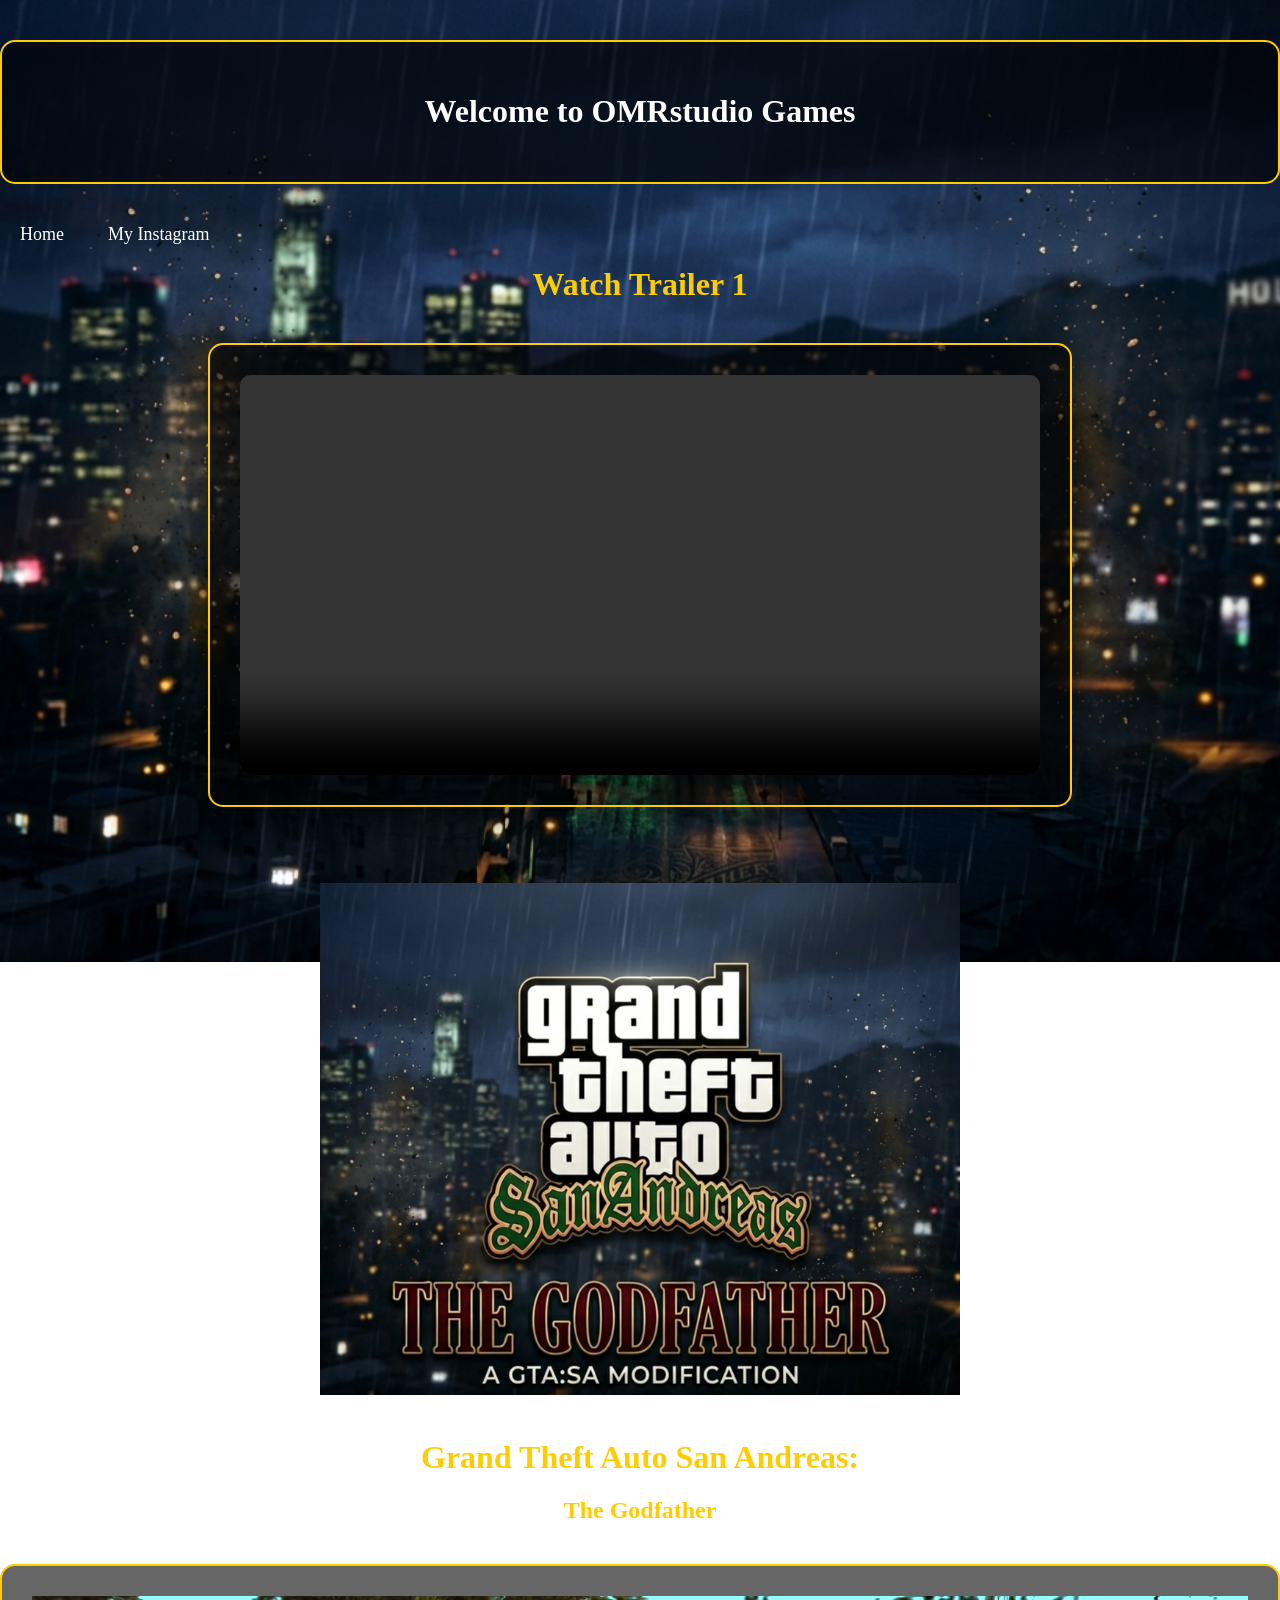
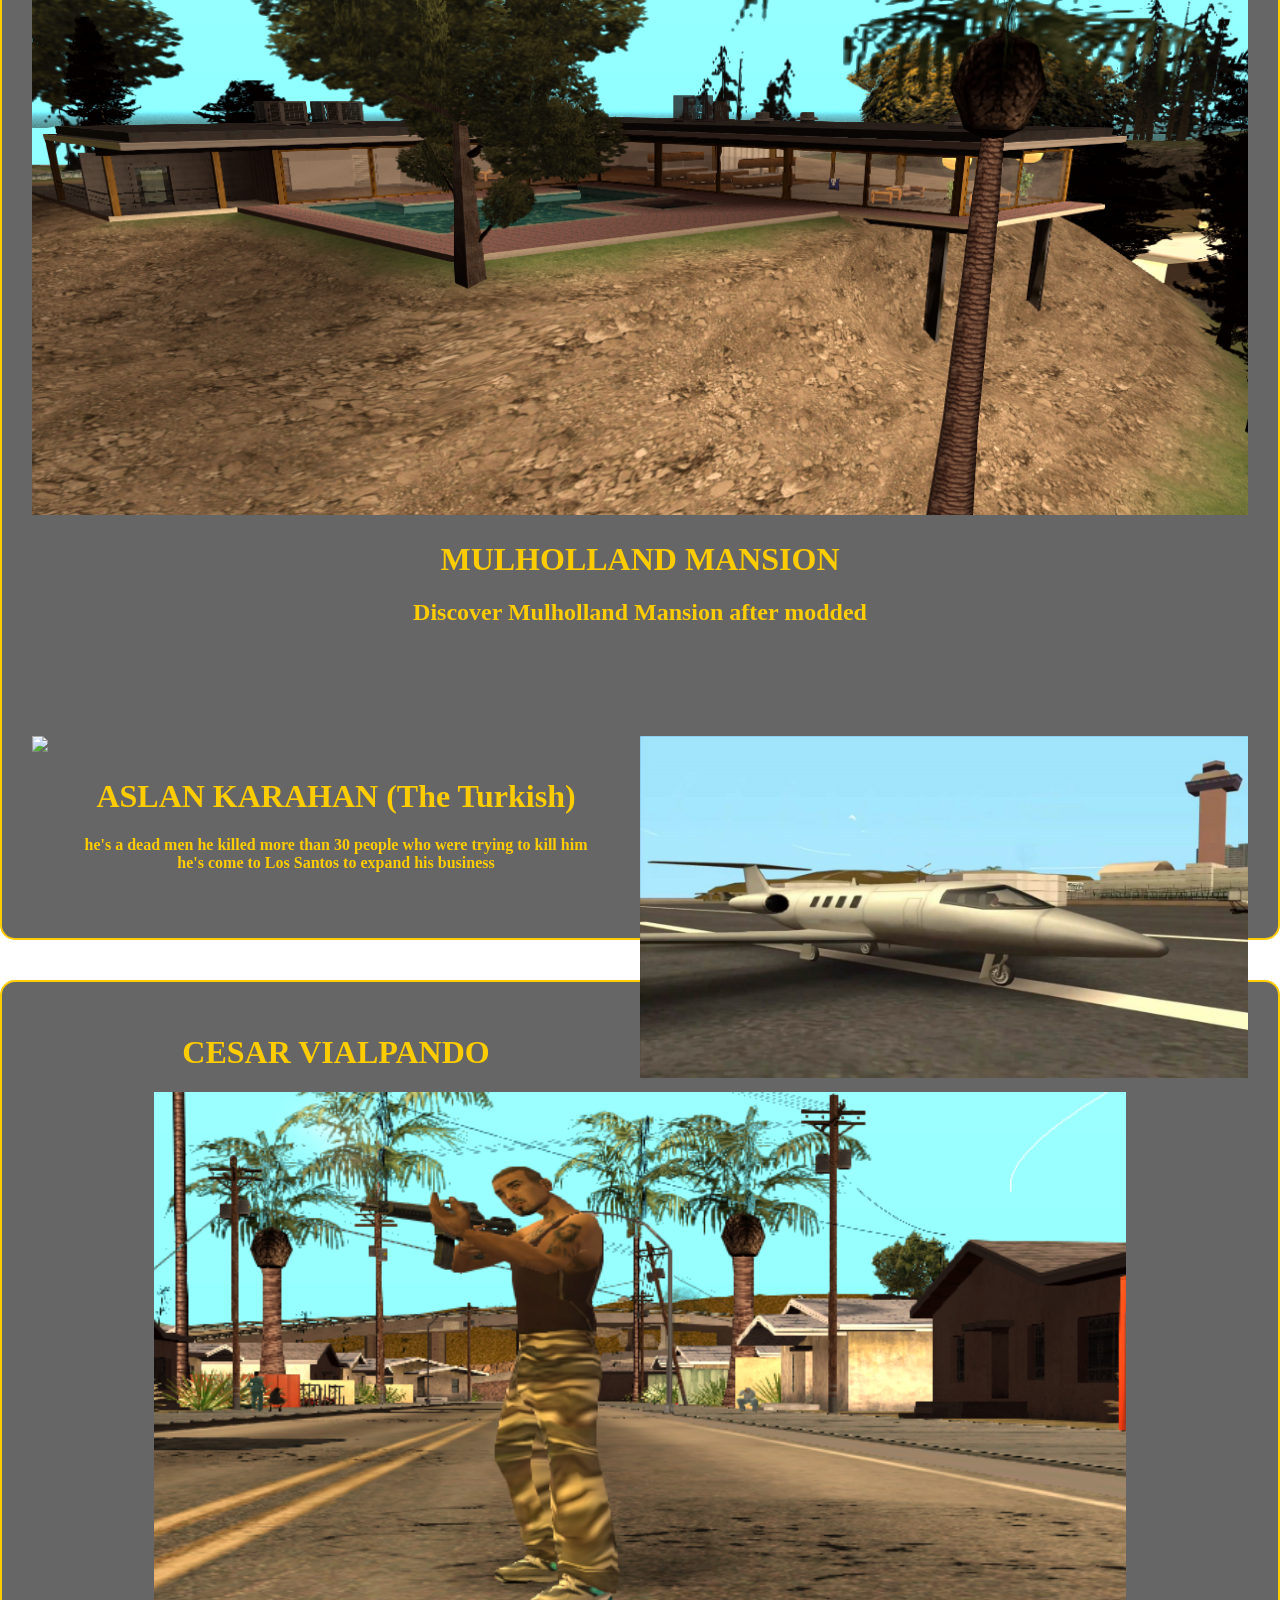
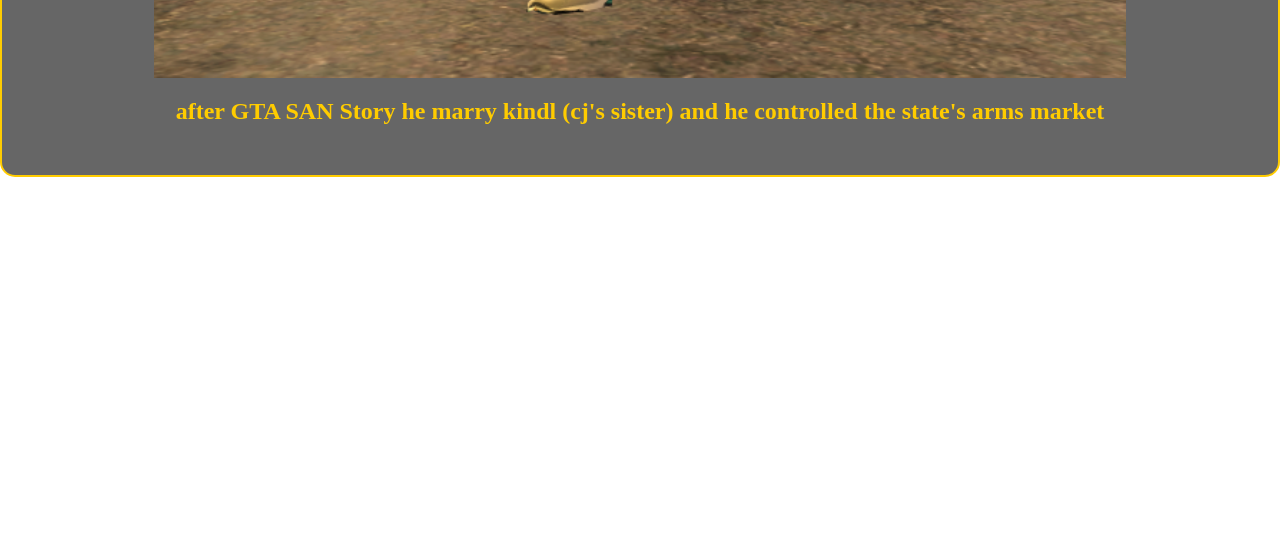
==== index.html @ 946d911a "Update index.html" ====
<!DOCTYPE html>
<html lang="en">
<head>
    <meta charset="UTF-8">
    <meta name="viewport" content="width=device-width, initial-scale=1.0">
    <link rel="stylesheet" href="style.css">
    <link rel="icon" type="OMRstudio.png" href="OMRstudio.png">
    <title>OMRstudio Games</title>

        <style>
         
        @font-face {
            font-family: "UnifrakturCook" ;
            src: url("Fonts/UnifrakturCook-Bold.ttf");
        }


        @font-face {
            font-family: "pricedown" ;
            src: url("Fonts/Pricedown Bl.otf");
        }

        @font-face {
            font-family: "Artdeco" ;
            src: url("Fonts/Artdeco-DM13.ttf");
        }

    </style>

<div class="st1"><h1 style="color: white; " align="center" font="Pricedown">Welcome to OMRstudio Games</h1></div>

<div class="navbar">
  <a href="#home">Home</a>
  <a href="https://www.instagram.com/aboude._.omran1/?__pwa=1">My Instagram</a>

</div>
           <h1 style="color: #ffcc00" align="center">Watch Trailer 1</h1>
<div class="tr-bg"><video controls style="width: 100%; height: auto; border-radius: 10px;" src="Tr1-B.mp4"></video>
</div>

</head>

<body style="background-image: url('pc-bg.png'); width: 100%; height: 100%; background-repeat: no-repeat; background-size:cover; background-position: center; margin: 0; overflow-x: hidden;">





<BR><br>
<div align="center"><img src="logo.png" width="50%" ></div>
<br>
<h1 style="color: #ffcc00" align="center">Grand Theft Auto San Andreas: </h1>
<div align="center"><h2 style="color: #ffcc00">The Godfather</h2></div>




<div class="x">
<img src="Mulholland.png" width="100%">
<h1 style="color: #ffcc00;" align="center">MULHOLLAND MANSION</h1>
<h2 style="color: #ffcc00;" align="center" >Discover Mulholland Mansion after modded</h2>
<br></br><br></br><br>
<img src="Airplane.png" width="50%" align="right">
<img src="aslan.png" width="50%">
<h1 style="color:#ffcc00" align="center">ASLAN KARAHAN (The Turkish)</h1>
<div align="center"><b style="color:#ffcc00">he's a dead men he killed more than 30 people who were trying to kill him</b><br>
<b style="color:#ffcc00">he's come to Los Santos to expand his business</b></div> <br><BR>

    </div>
    <div class="x">
<h1 style="color:#ffcc00" align="center">CESAR VIALPANDO</h1>
<div align="center"><img src="cesar.png" width="80%" align="center"></div>
<h2 style="color:#ffcc00" align="center">after GTA SAN Story he marry kindl (cj's sister) and he controlled the state's arms market</h2>


    </div>
<br><br><br><br><br><br><br><br><br><br><br><br><br><br><br><br><br><br>
</html>
---- style.css ----
body {
    background-attachment: fixed;
    min-height: 100vh;
    height: auto;
    overflow-y: auto;
}
.tr-bg {
    background: rgba(0, 0, 0, 0.6);
    border: 2px solid #ffcc00;
    padding: 30px;
    border-radius: 15px;
    max-width: 800px;
    margin: 40px auto;
    display:flex;
    justify-content: center;
    align-items: center;
    box-shadow: 0px 10px 30px rgba(0, 0, 0, 0.5);
}

.cta-button {
            background-color: goldenrod;
            color: var(--text-light);
            border: 2px solid var(--text-light);
            padding: 15px 40px;
            font-size: 1.2rem;
            text-transform: uppercase;
            letter-spacing: 0.1rem;
            border-radius: 5px;
            cursor: pointer;
            transition: all 0.3s ease;
            margin-top: 30px;
            border-radius: 5%;
        }

        .cta-button:hover {
            background-color: var(--godfather-gold);
            border-color: var(--godfather-gold);
            color: var(--bg-dark);
            box-shadow: 0 0 20px rgba(192, 160, 96, 0.7);
        }
.x {
    background: rgba(0, 0, 0, 0.6);
    border: 2px solid #ffcc00;
    padding: 30px;
    border-radius: 15px;
    max-width: 100%;
    margin: 40px auto;
}



.st1 {
    background: rgba(0, 0, 0, 0.6);
    border: 2px solid #ffcc00;
    padding: 30px;
    border-radius: 15px;
    max-width: 100%;
    margin: 40px auto;
}

body {
    
}
<button class="cta-button" style="display:block; margin: 0 auto;" font="pricedown">Coming Soon...</button>
.navbar {
  background-color: goldenrod; 
  padding: 10px;
  text-align: center;
}
.navbar a {
  color: white;
  text-decoration: none;
  padding: 10px 20px;
  font-size: 18px;
  transition: 0.3s;
}

.navbar a:hover {
  background-color: #ffcc00;
  border-radius: 6px;
}
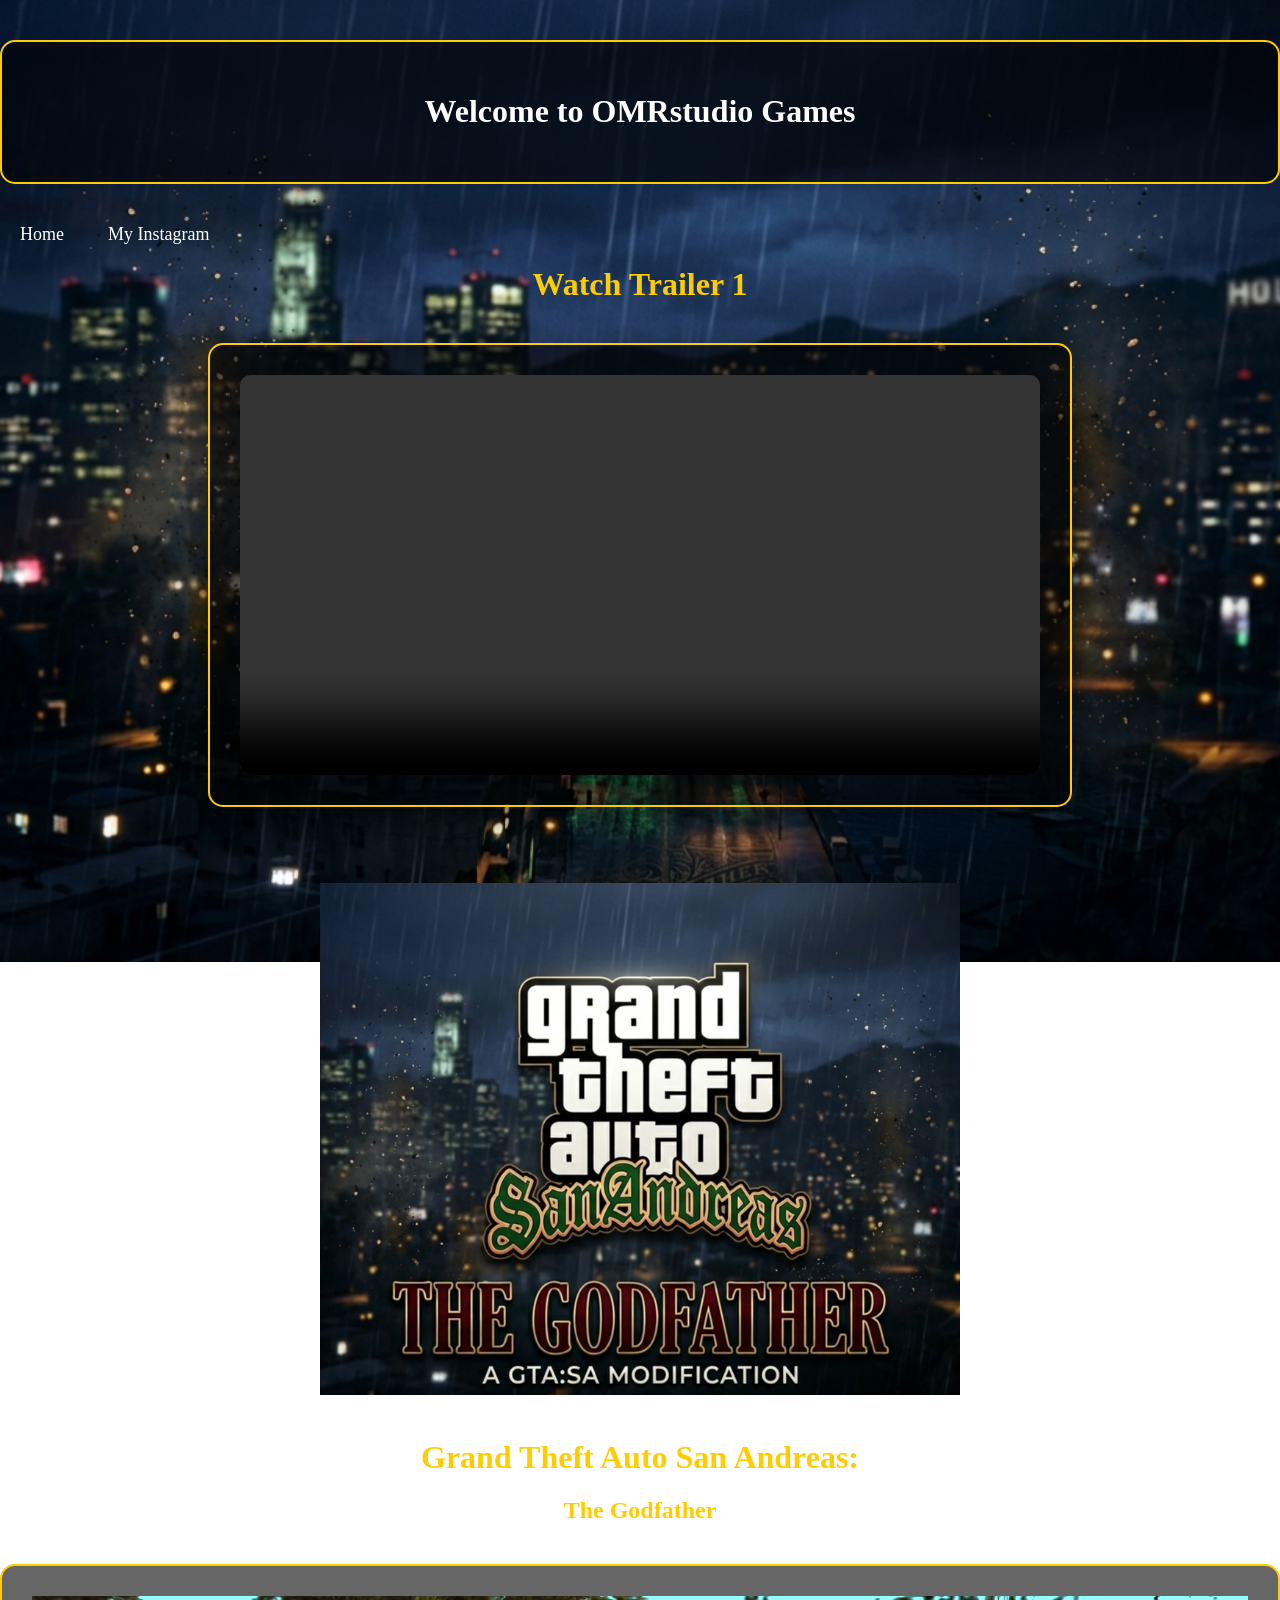
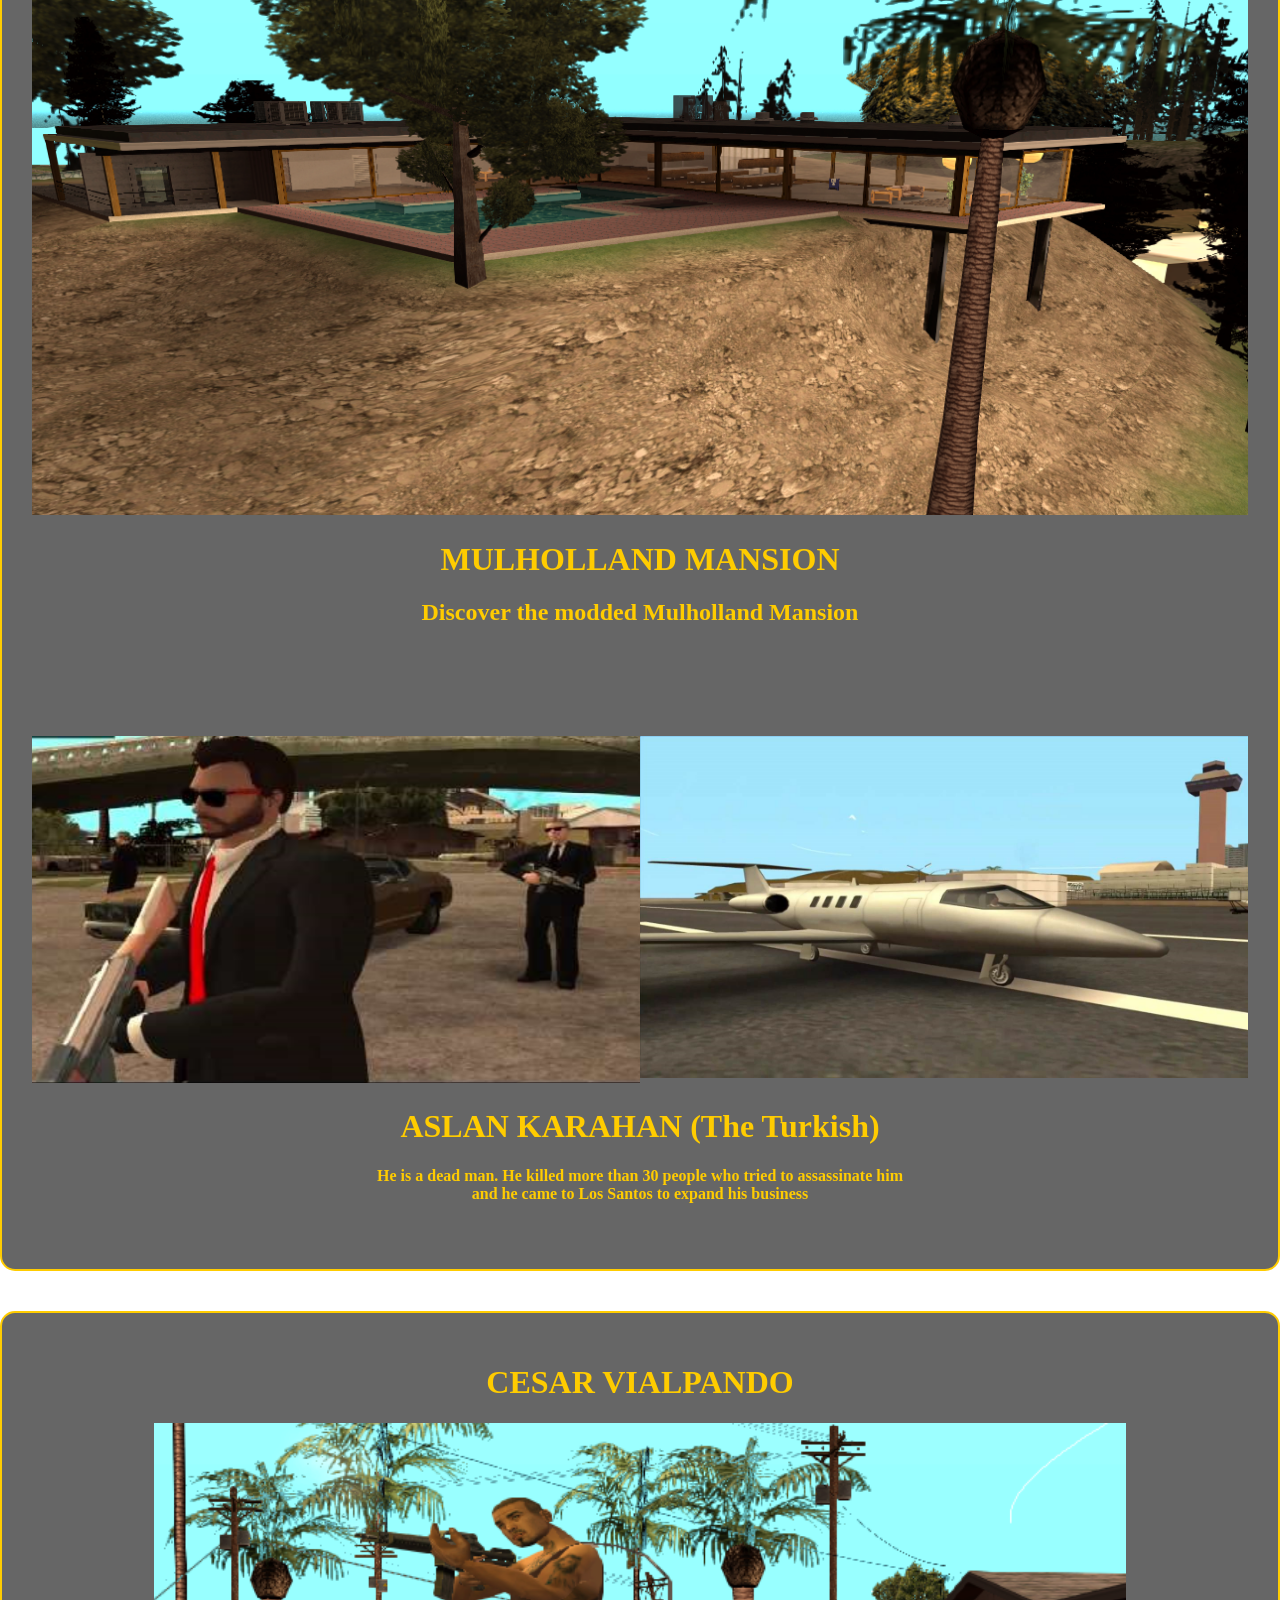
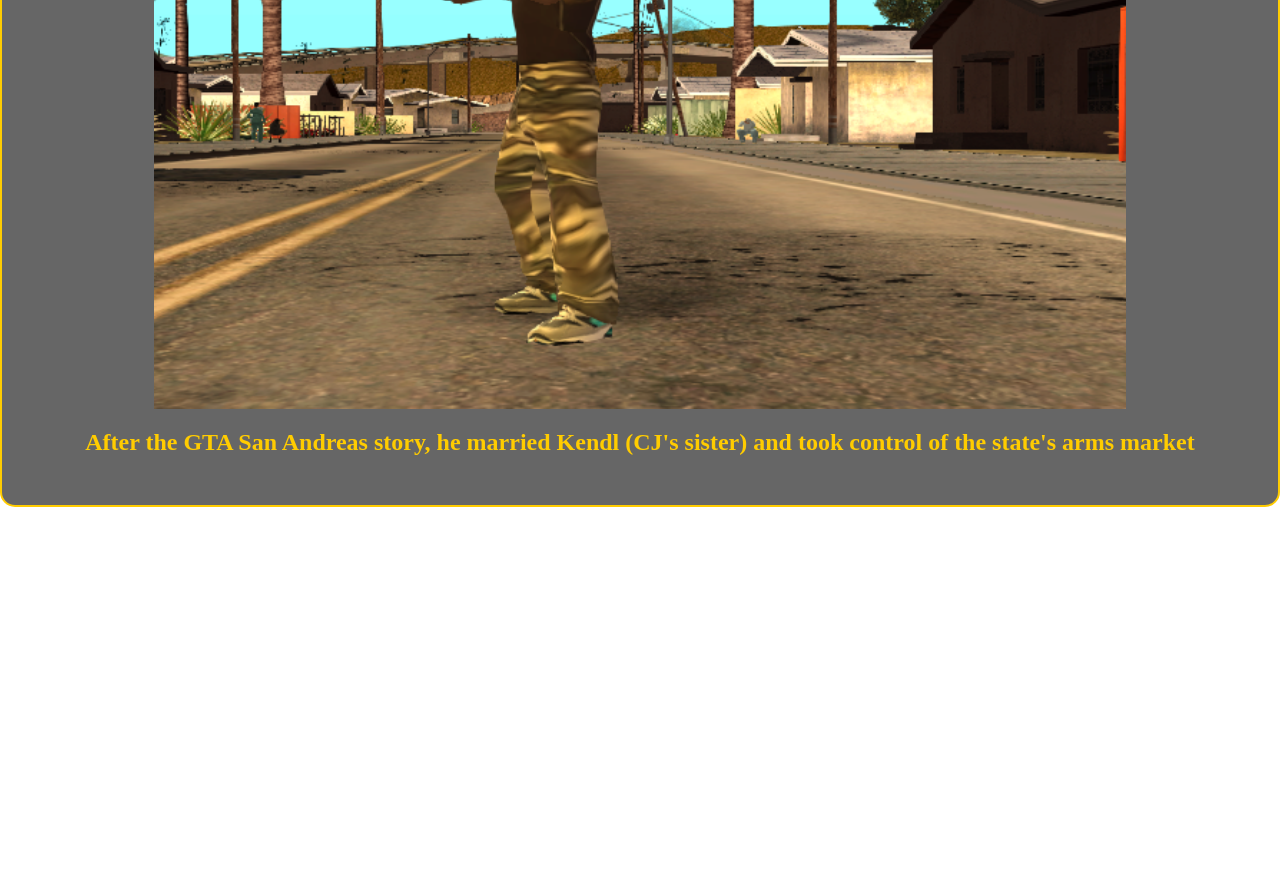
==== commit bcf7bf25: "Update index.html" ====
--- a/index.html
+++ b/index.html
@@ -5,7 +5,7 @@
     <meta name="viewport" content="width=device-width, initial-scale=1.0">
     <link rel="stylesheet" href="style.css">
     <link rel="icon" type="OMRstudio.png" href="OMRstudio.png">
-    <title>OMRstudio Games</title>
+    <title>ScriptArt Games</title>
 
         <style>
          
@@ -58,19 +58,19 @@
 <div class="x">
 <img src="Mulholland.png" width="100%">
 <h1 style="color: #ffcc00;" align="center">MULHOLLAND MANSION</h1>
-<h2 style="color: #ffcc00;" align="center" >Discover Mulholland Mansion after modded</h2>
+<h2 style="color: #ffcc00;" align="center">Discover the modded Mulholland Mansion</h2>
 <br></br><br></br><br>
 <img src="Airplane.png" width="50%" align="right">
-<img src="aslan.png" width="50%">
+<img src="Aslan.png" width="50%">
 <h1 style="color:#ffcc00" align="center">ASLAN KARAHAN (The Turkish)</h1>
-<div align="center"><b style="color:#ffcc00">he's a dead men he killed more than 30 people who were trying to kill him</b><br>
-<b style="color:#ffcc00">he's come to Los Santos to expand his business</b></div> <br><BR>
+<div align="center"><b style="color:#ffcc00">He is a dead man. He killed more than 30 people who tried to assassinate him</b><br>
+<b style="color:#ffcc00">and he came to Los Santos to expand his business</b></div> <br><BR>
 
     </div>
     <div class="x">
 <h1 style="color:#ffcc00" align="center">CESAR VIALPANDO</h1>
 <div align="center"><img src="cesar.png" width="80%" align="center"></div>
-<h2 style="color:#ffcc00" align="center">after GTA SAN Story he marry kindl (cj's sister) and he controlled the state's arms market</h2>
+<h2 style="color:#ffcc00" align="center">After the GTA San Andreas story, he married Kendl (CJ's sister) and took control of the state's arms market</h2>
 
 
     </div>
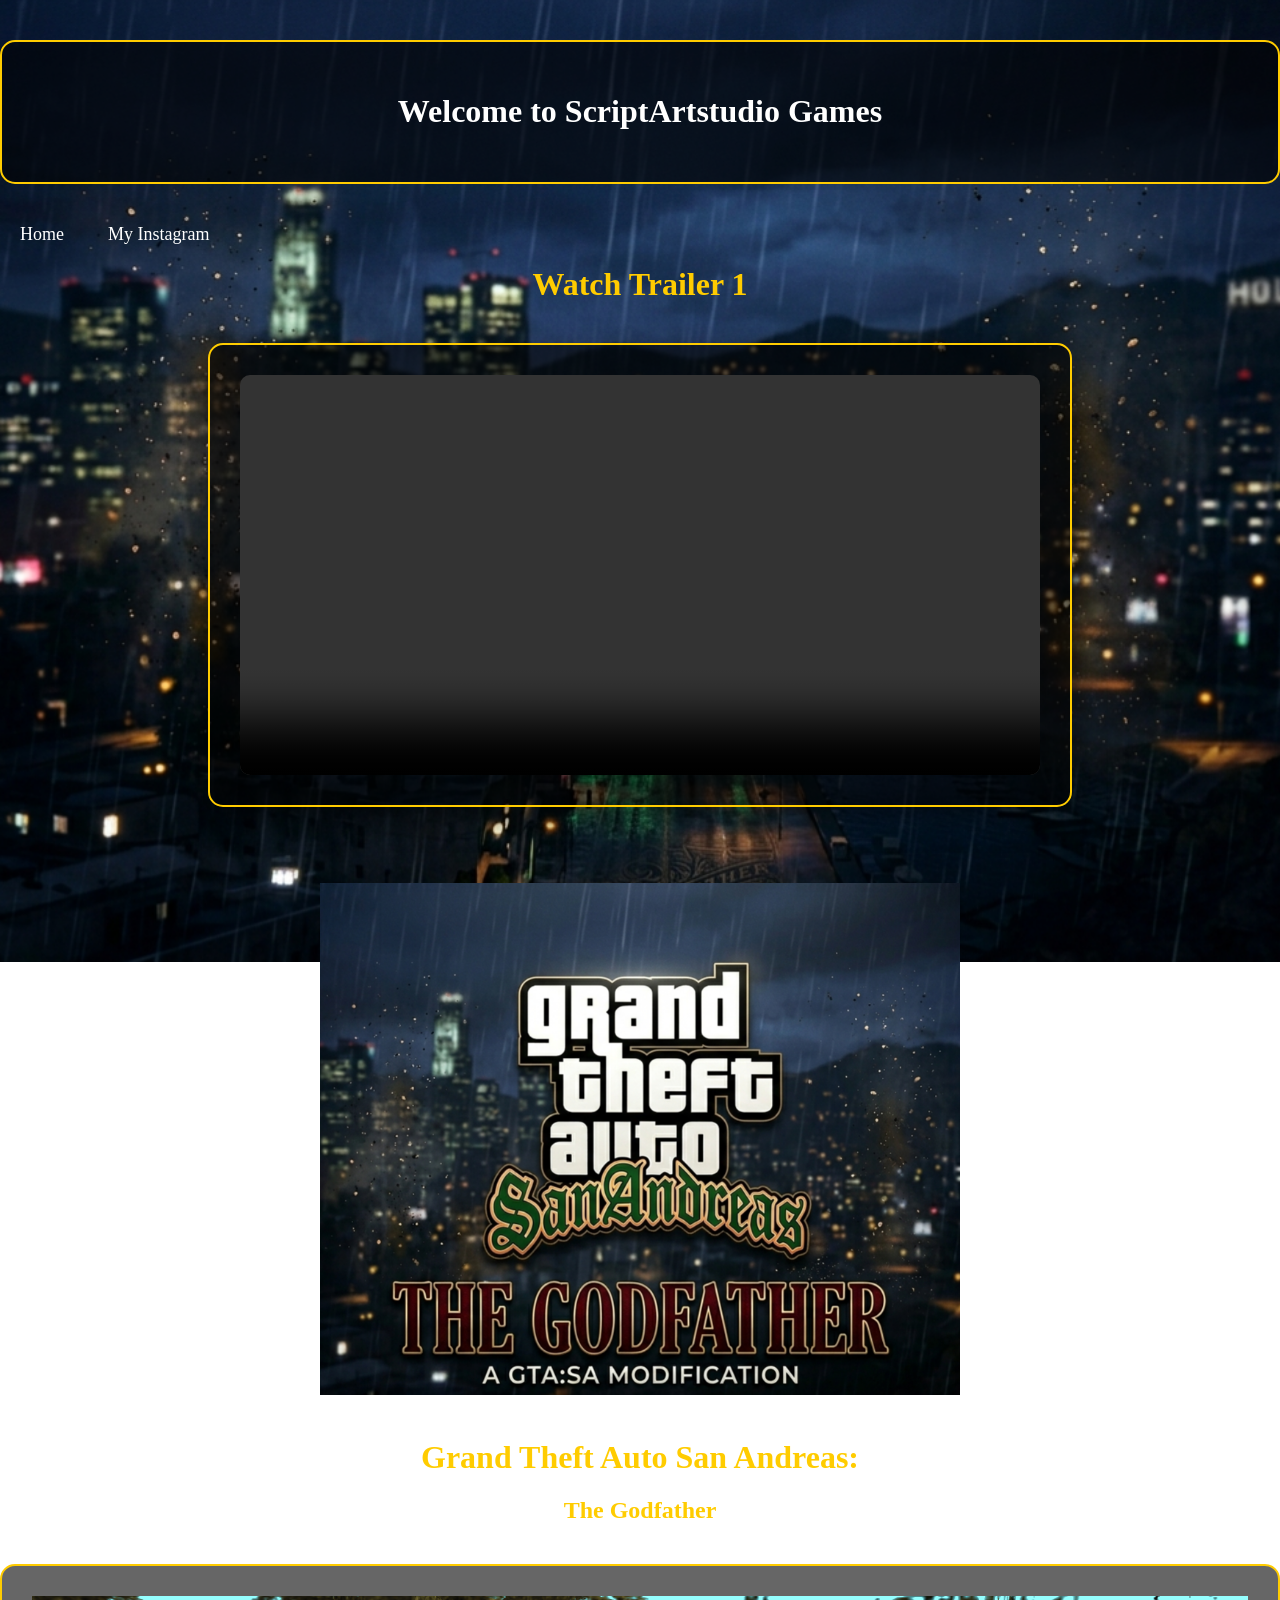
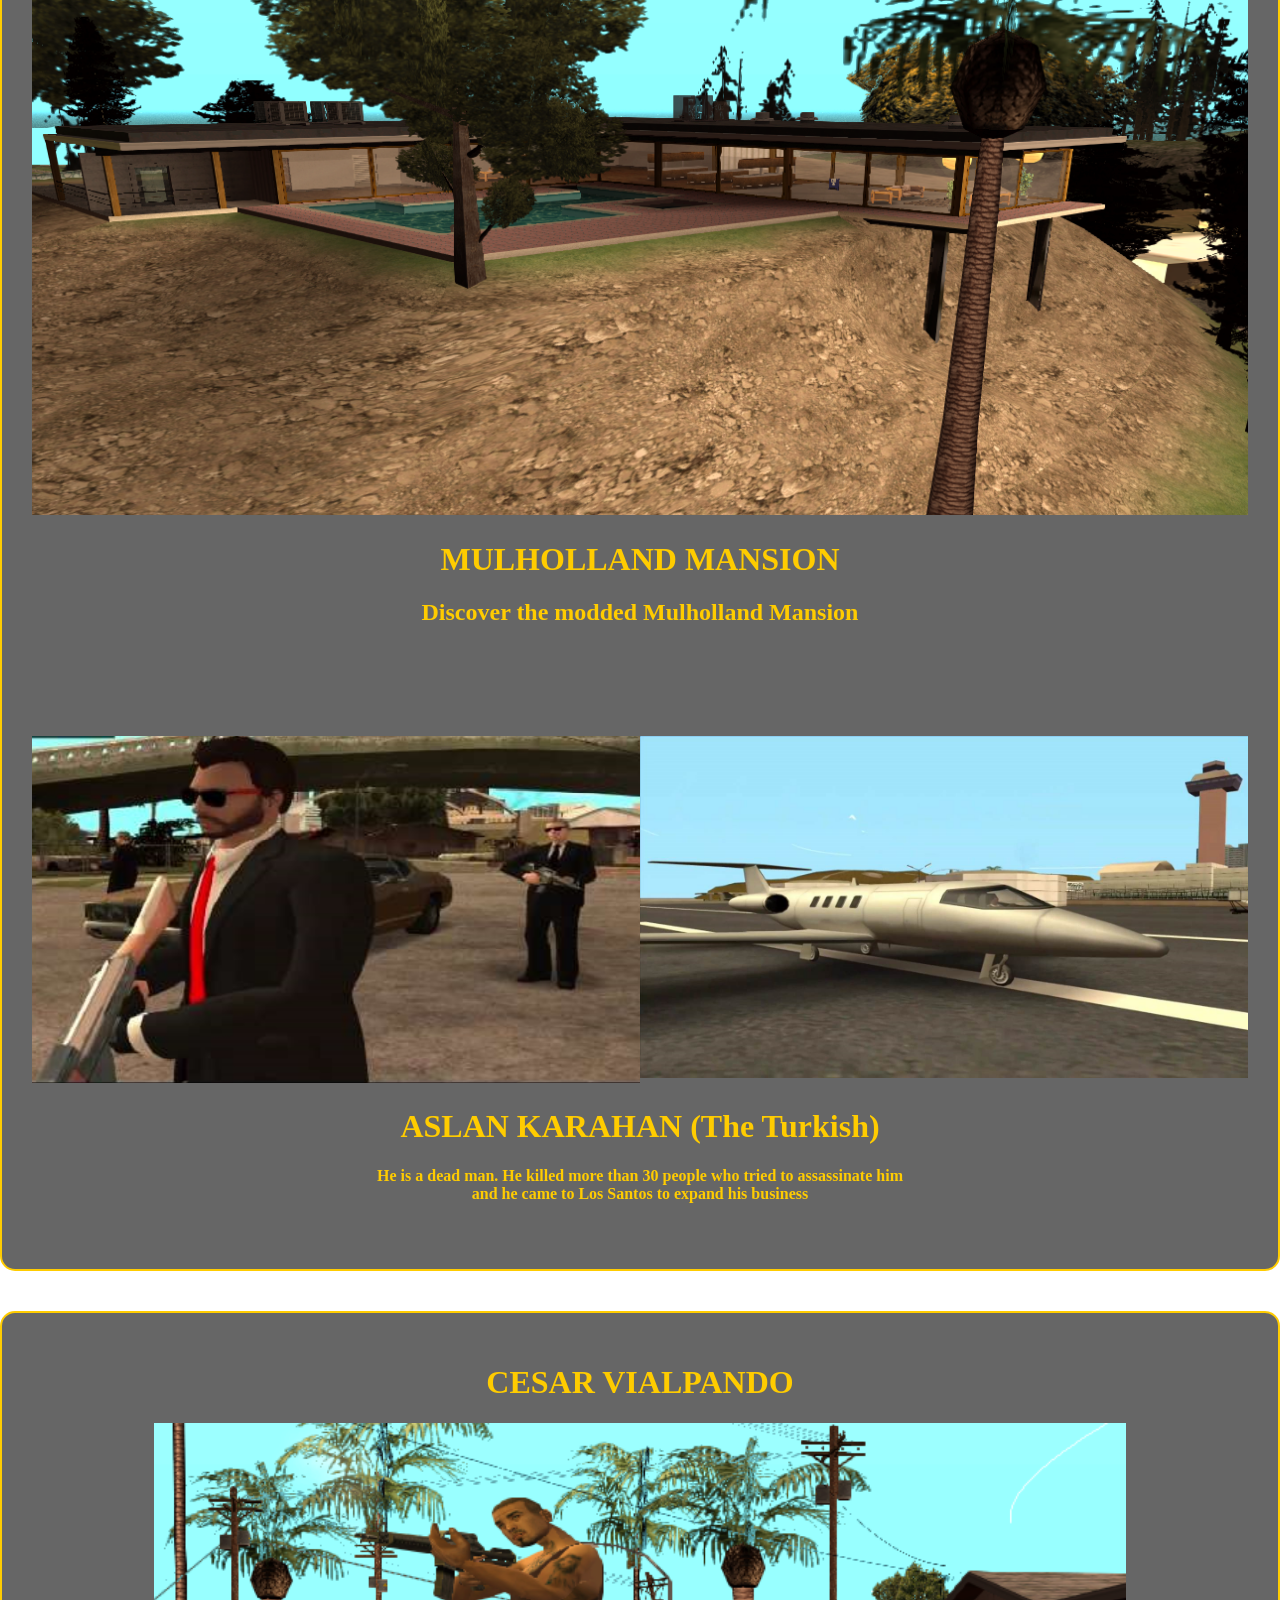
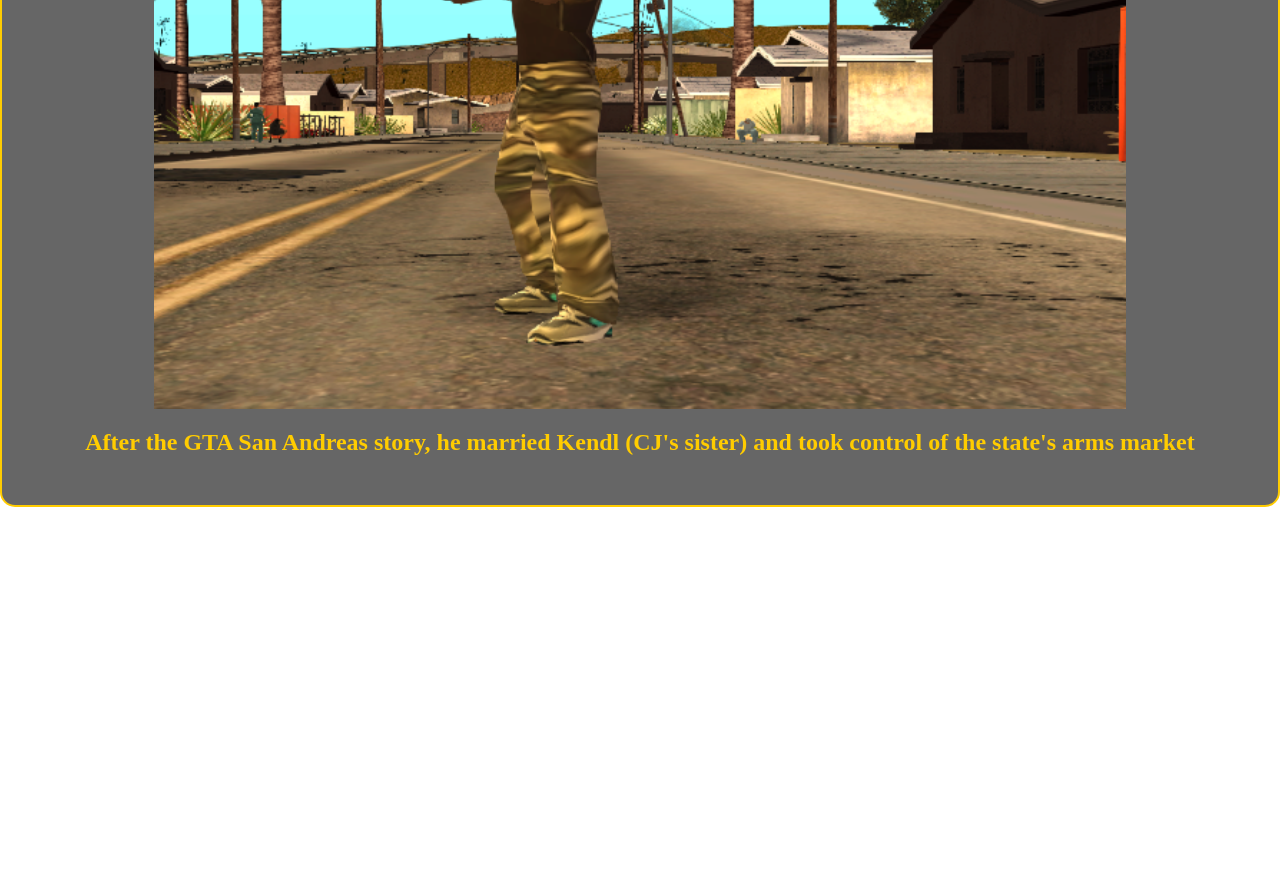
==== commit f39f7d09: "Update index.html" ====
--- a/index.html
+++ b/index.html
@@ -4,7 +4,7 @@
     <meta charset="UTF-8">
     <meta name="viewport" content="width=device-width, initial-scale=1.0">
     <link rel="stylesheet" href="style.css">
-    <link rel="icon" type="OMRstudio.png" href="OMRstudio.png">
+    <link rel="icon" type="OMRstudio.png" href="Logo.jpg">
     <title>ScriptArt Games</title>
 
         <style>
@@ -27,7 +27,7 @@
 
     </style>
 
-<div class="st1"><h1 style="color: white; " align="center" font="Pricedown">Welcome to OMRstudio Games</h1></div>
+<div class="st1"><h1 style="color: white; " align="center" font="Pricedown">Welcome to ScriptArtstudio Games</h1></div>
 
 <div class="navbar">
   <a href="#home">Home</a>
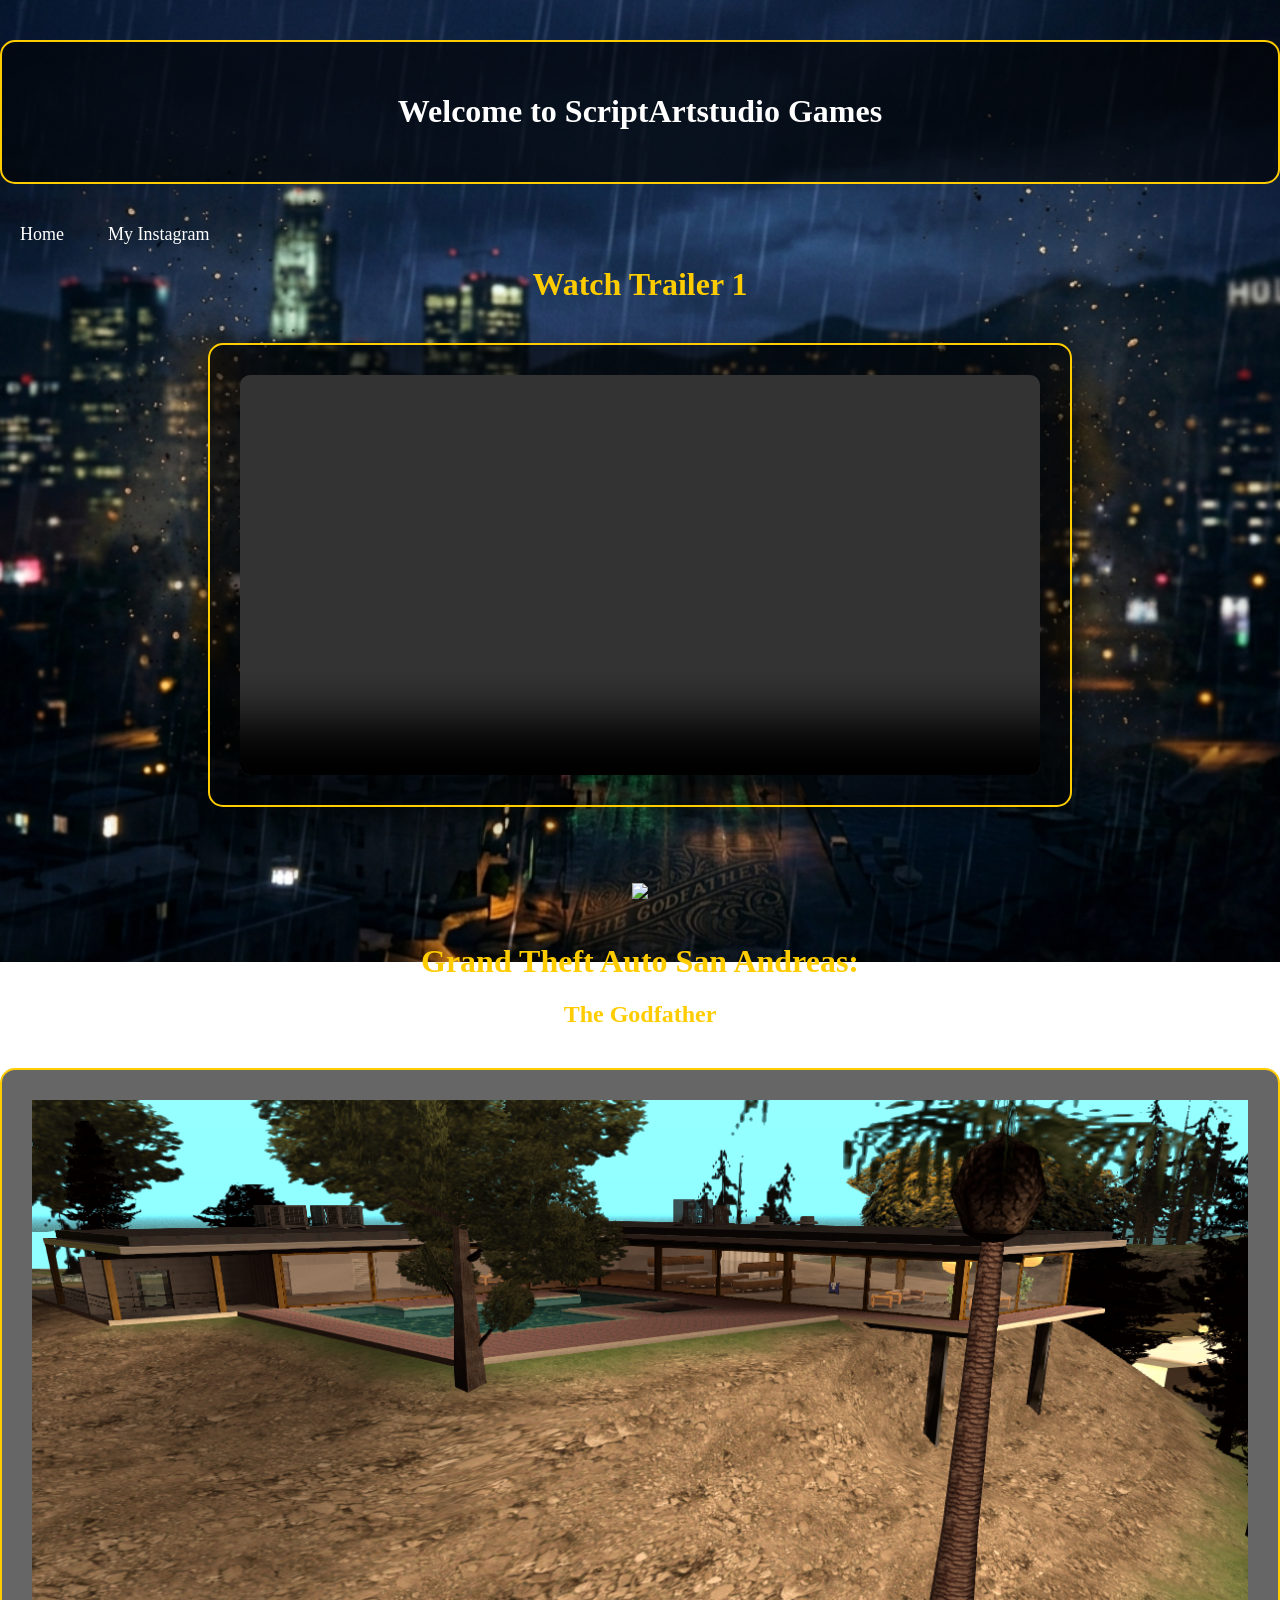
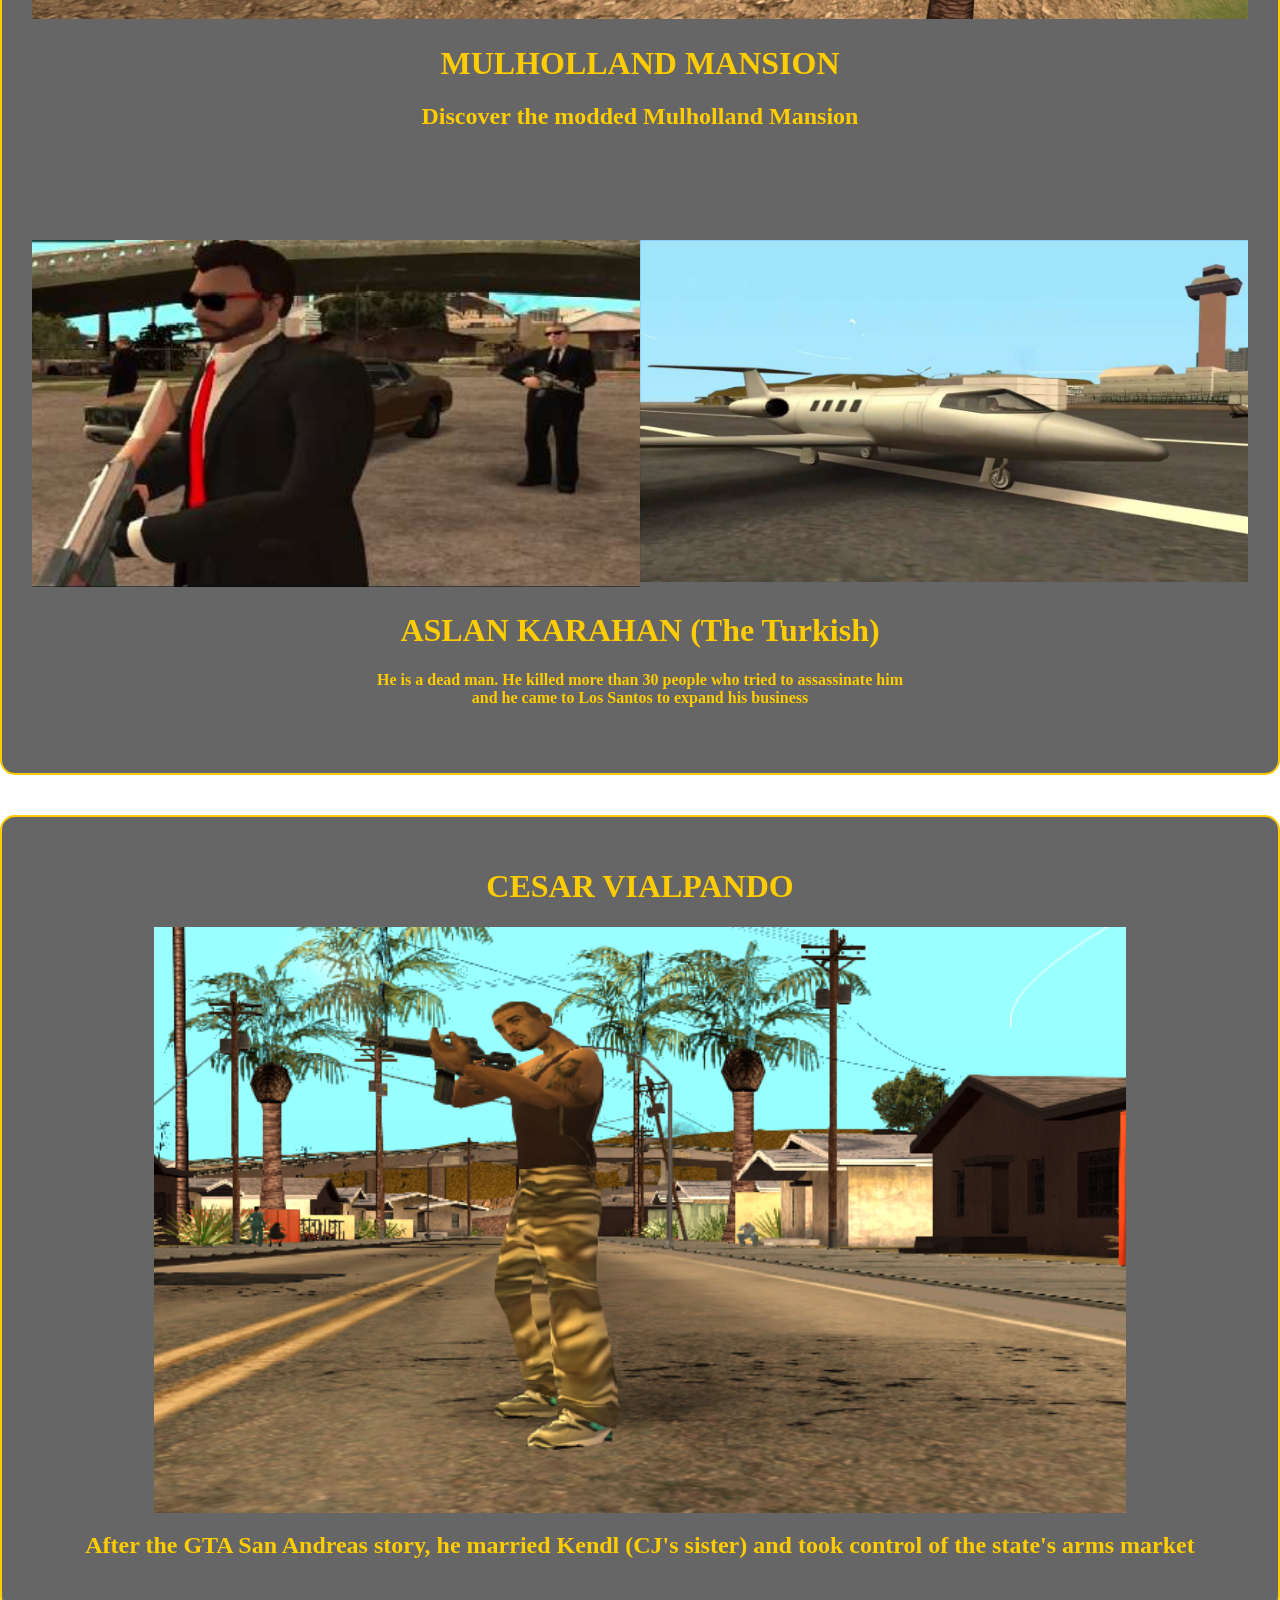
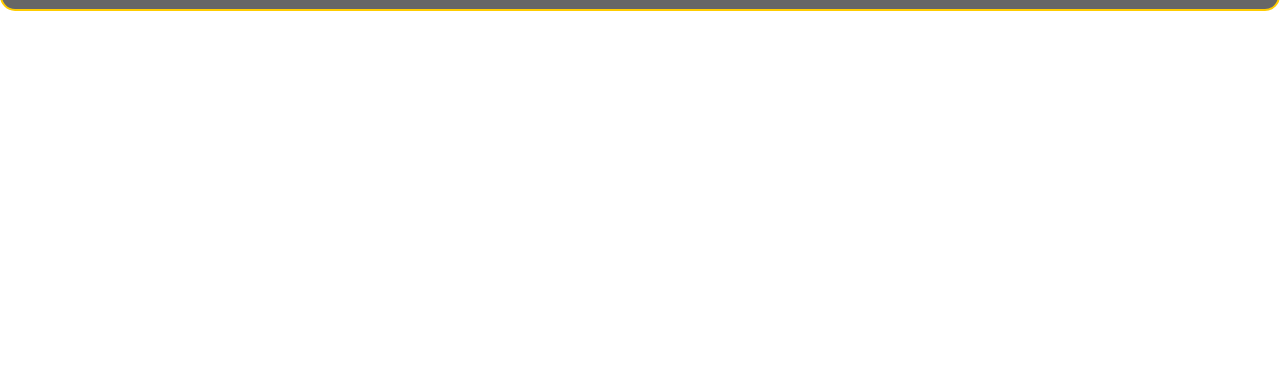
==== commit 291f3a90: "Update index.html" ====
--- a/index.html
+++ b/index.html
@@ -47,7 +47,7 @@
 
 
 <BR><br>
-<div align="center"><img src="logo.png" width="50%" ></div>
+<div align="center"><img src="glogo.png" width="50%" ></div>
 <br>
 <h1 style="color: #ffcc00" align="center">Grand Theft Auto San Andreas: </h1>
 <div align="center"><h2 style="color: #ffcc00">The Godfather</h2></div>
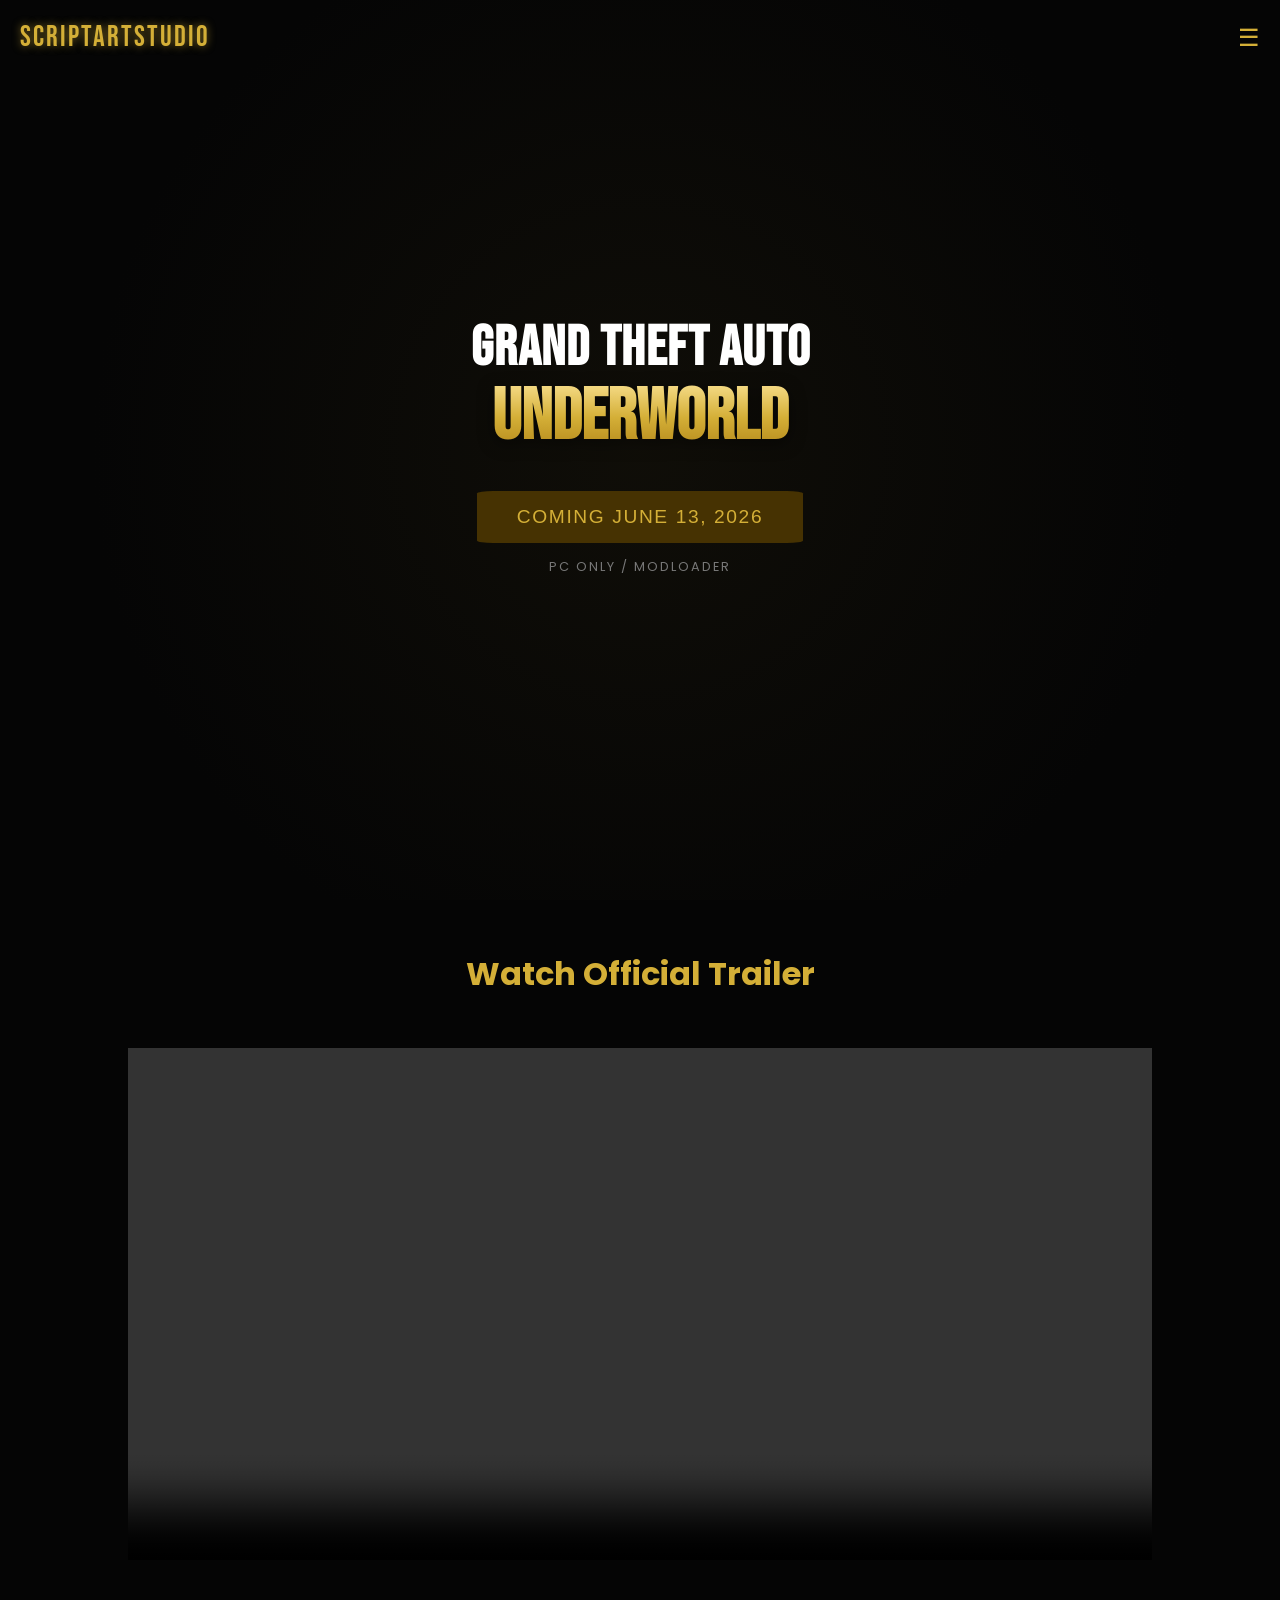
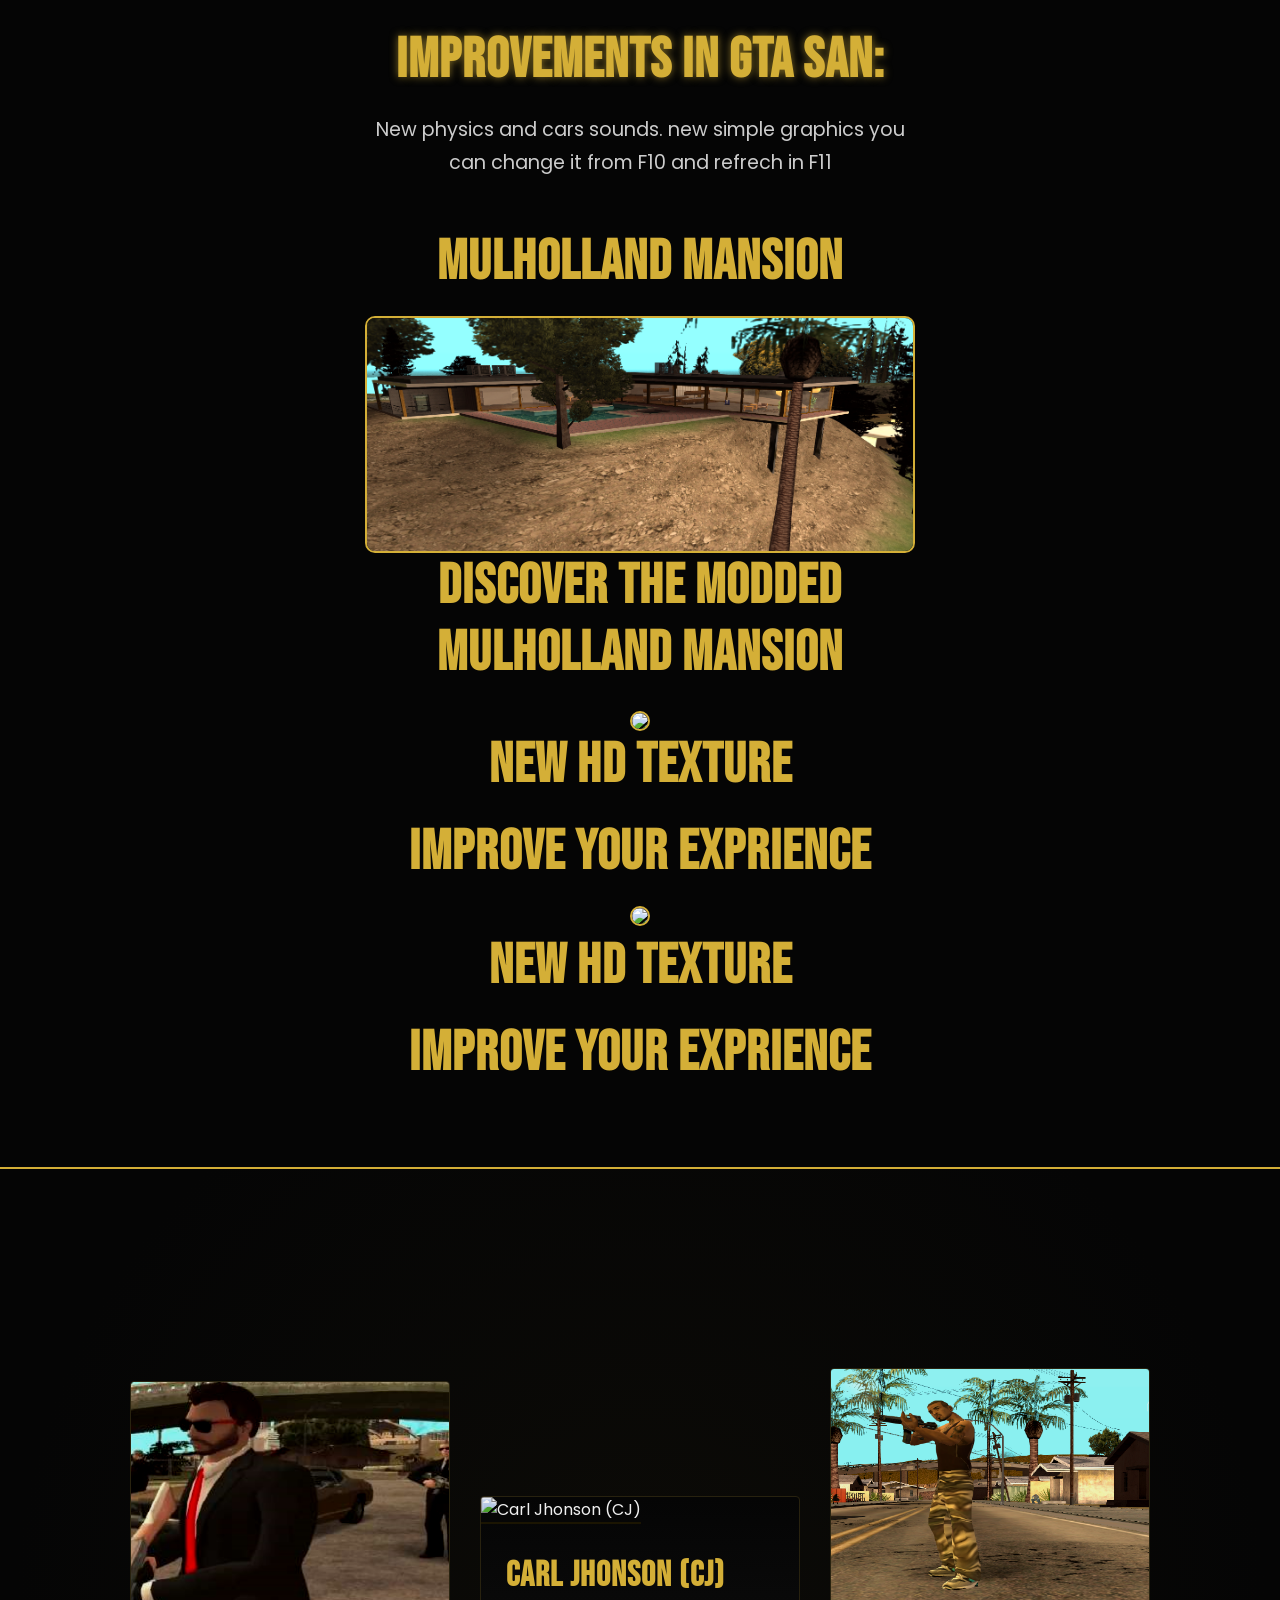
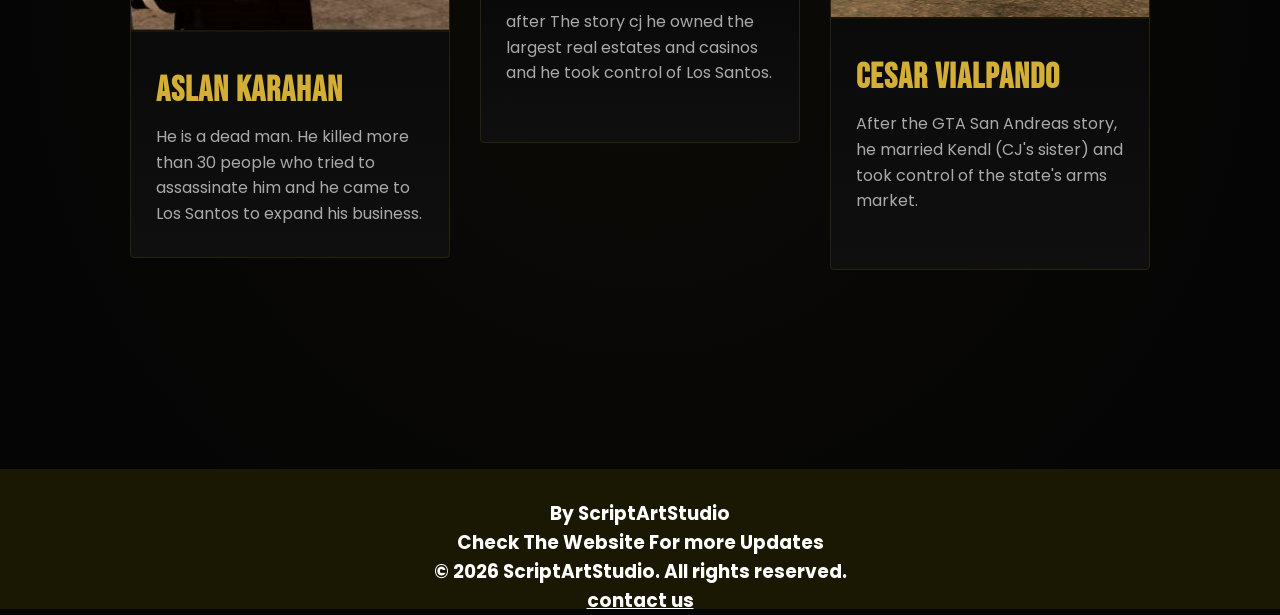
==== commit 2ed7bd33: "Add files via upload" ====
--- a/index.html
+++ b/index.html
@@ -3,76 +3,129 @@
 <head>
     <meta charset="UTF-8">
     <meta name="viewport" content="width=device-width, initial-scale=1.0">
+    <title>GTA Underworld - Official Site</title>
     <link rel="stylesheet" href="style.css">
-    <link rel="icon" type="OMRstudio.png" href="Logo.jpg">
-    <title>ScriptArt Games</title>
+    <link href="https://fonts.googleapis.com/css2?family=Bebas+Neue&family=Poppins:wght@400;600&display=swap" rel="stylesheet">
+</head>
+<body>
 
-        <style>
-         
-        @font-face {
-            font-family: "UnifrakturCook" ;
-            src: url("Fonts/UnifrakturCook-Bold.ttf");
-        }
+    <header class="main-header">
+        <div class="logo-vi">SCRIPTARTSTUDIO</div>
+        <div class="menu-icon">☰</div>
+    </header>
 
+    <section class="hero-section">
+        <div class="game-logo">
+            <h1>Grand Theft Auto</h1>
+            <h2 class="sub-logo">UNDERWORLD</h2>
+        </div>
+        <p class="release-date"><button class="cta-button" style="display:block; margin: 0 auto;" font="pricedown" onclick="window.location.href">Coming June 13, 2026</button></p>
+        <div class="platforms">PC ONLY / MODLOADER</div>
+    </section>
+    <br><br>
+<h1 style="color: #d4af37" align="center">Watch Official Trailer</h1><br><br>
+   <div align="center"><video src="Official Tr GTA UnderWorld.mp4" align="center" controls width="80%"></video></div>
+    <section class="story-section">
+        <div class="imp1"><h3>improvements in GTA San:</h3></div>
+        <p class="story-text">
+            New physics and cars sounds. new simple graphics you can change it from F10 and refrech in F11
 
-        @font-face {
-            font-family: "pricedown" ;
-            src: url("Fonts/Pricedown Bl.otf");
-        }
+        </p>
 
-        @font-face {
-            font-family: "Artdeco" ;
-            src: url("Fonts/Artdeco-DM13.ttf");
-        }
+<br><br>
 
-    </style>
+<div class="move1" align="center">
 
-<div class="st1"><h1 style="color: white; " align="center" font="Pricedown">Welcome to ScriptArtstudio Games</h1></div>
-
-<div class="navbar">
-  <a href="#home">Home</a>
-  <a href="https://www.instagram.com/aboude._.omran1/?__pwa=1">My Instagram</a>
-
+    <h3 style="color: #d4af37" >MULHOLLAND MANSION</h3>
+<div class="image-center-box">
+    <img src="Mulholland.png" alt="GTA Underworld">
 </div>
-           <h1 style="color: #ffcc00" align="center">Watch Trailer 1</h1>
-<div class="tr-bg"><video controls style="width: 100%; height: auto; border-radius: 10px;" src="Tr1-B.mp4"></video>
-</div>
-
-</head>
-
-<body style="background-image: url('pc-bg.png'); width: 100%; height: 100%; background-repeat: no-repeat; background-size:cover; background-position: center; margin: 0; overflow-x: hidden;">
 
 
 
 
 
-<BR><br>
-<div align="center"><img src="glogo.png" width="50%" ></div>
-<br>
-<h1 style="color: #ffcc00" align="center">Grand Theft Auto San Andreas: </h1>
-<div align="center"><h2 style="color: #ffcc00">The Godfather</h2></div>
 
 
 
 
-<div class="x">
-<img src="Mulholland.png" width="100%">
-<h1 style="color: #ffcc00;" align="center">MULHOLLAND MANSION</h1>
-<h2 style="color: #ffcc00;" align="center">Discover the modded Mulholland Mansion</h2>
-<br></br><br></br><br>
-<img src="Airplane.png" width="50%" align="right">
-<img src="Aslan.png" width="50%">
-<h1 style="color:#ffcc00" align="center">ASLAN KARAHAN (The Turkish)</h1>
-<div align="center"><b style="color:#ffcc00">He is a dead man. He killed more than 30 people who tried to assassinate him</b><br>
-<b style="color:#ffcc00">and he came to Los Santos to expand his business</b></div> <br><BR>
-
-    </div>
-    <div class="x">
-<h1 style="color:#ffcc00" align="center">CESAR VIALPANDO</h1>
-<div align="center"><img src="cesar.png" width="80%" align="center"></div>
-<h2 style="color:#ffcc00" align="center">After the GTA San Andreas story, he married Kendl (CJ's sister) and took control of the state's arms market</h2>
 
 
-    </div>
-<br><br><br><br><br><br><br><br><br><br><br><br><br><br><br><br><br><br>
-</html>
+
+
+
+<h3 style="color: #d4af37">Discover the modded Mulholland Mansion</h3>
+<div class="image-HD"><img src="image1.png" align="center" width="100%" style="border: 2px solid #d4af37; border-radius: 10px;"></div>
+<h3 align="center" style="color:#d4af37">New HD Texture</h3>
+<h3 align="center" style="color:#d4af37">improve your exprience</h3>
+
+
+<img src="imag2.png" width="100%" style="border:#d4af37; border: 2px solid #d4af37; border-radius: 10px;" >
+<h3 align="center" style="color:#d4af37; ">New HD Texture</h3>
+<h3 align="center" style="color:#d4af37">improve your exprience</h3>
+
+
+</div>
+
+
+    </section>
+
+
+<div class="rod1"></div>
+
+
+<section class="characters-showcase">
+        
+        <div class="character-card">
+            <div class="char-img-box">
+                <img src="Aslan.png" alt="Aslan Karahan">
+            </div>
+            <div class="char-info-box">
+                <h3 class="char-title">ASLAN KARAHAN</h3>
+                <p class="char-description">
+                    He is a dead man. He killed more than 30 people who tried to assassinate him and he came to Los Santos to expand his business.
+                </p>
+            </div>
+        </div>
+
+        <div class="character-card">
+            <div class="char-img-box">
+                <img src="cj2.png" alt="Carl Jhonson (CJ)">
+            </div>
+            <div class="char-info-box">
+                <h3 class="char-title">Carl Jhonson (CJ)</h3>
+                <p class="char-description">
+                  after The story cj he owned the largest real estates and casinos and he took control of Los Santos.<br><br>
+                </p>
+            </div>
+        </div>
+
+        <div class="character-card">
+            <div class="char-img-box">
+                <img src="cesar.png" alt="CESAR VIALPANDO">
+            </div>
+            <div class="char-info-box">
+                <h3 class="char-title">CESAR VIALPANDO</h3>
+                <p class="char-description">
+                   After the GTA San Andreas story, he married Kendl (CJ's sister) and took control of the state's arms market.<br><br>
+                </p>
+            </div>
+        </div>
+
+    </section>
+
+
+<div class="end">
+   
+
+<h3 style="color:white" align="center">By ScriptArtStudio</h3>
+<h3 style="color:white" align="center">Check The Website For more Updates</h3>
+<h3 align="center" style="color:white">© 2026 ScriptArtStudio. All rights reserved.</h3>
+<h3 align="center"><a  href="https://www.instagram.com/aboude._.omran1/?__pwa=1" style="color:white;">contact us</a></h3>
+
+
+</div>
+
+
+</body>
+</html>
--- a/style.css
+++ b/style.css
@@ -1,26 +1,324 @@
-
+* {
+    margin: 0;
+    padding: 0;
+    box-sizing: border-box;
+}
 
 body {
-    background-attachment: fixed;
-    min-height: 100vh;
+    background-color: #050505;
+    color: #ffffff;
+    font-family: 'Poppins', sans-serif;
+    overflow-x: hidden;
+}
+
+.main-header {
+    display: flex;
+    justify-content: space-between;
+    align-items: center;
+    padding: 20px;
+    position: absolute;
+    width: 100%;
+    z-index: 10;
+    border: width: 100% solid #050505;
+}
+
+.logo-vi {
+    font-family: 'Bebas Neue', sans-serif;
+    font-size: 1.8rem;
+    color: #d4af37;
+    letter-spacing: 2px;
+    text-shadow: 0 0 8px rgba(212, 175, 55, 0.6);
+}
+.imp1 {
+    font-family: 'Bebas Neue', sans-serif;
+    font-size: 1.8rem;
+    color: #d4af37;
+    text-shadow: 0 0 8px rgba(212, 175, 55, 0.6);
+}
+
+.menu-icon {
+    font-size: 1.5rem;
+    color: #d4af37;
+    cursor: pointer;
+}
+
+.hero-section {
+    height: 100vh;
+    display: flex;
+    flex-direction: column;
+    justify-content: center;
+    align-items: center;
+    text-align: center;
+    padding: 20px;
+    background: radial-gradient(circle, rgba(40,34,15,0.3) 0%, rgba(5,5,5,1) 70%);
+}
+
+.game-logo h1 {
+    font-family: 'Bebas Neue', sans-serif;
+    font-size: 3.5rem;
+    line-height: 0.9;
+    color: #fff;
+    text-transform: uppercase;
+    letter-spacing: 1px;
+}
+
+.sub-logo {
+    font-family: 'Bebas Neue', sans-serif;
+    font-size: 4.5rem;
+    background: linear-gradient(to bottom, #ffe89e 0%, #d4af37 50%, #aa7c11 100%);
+    -webkit-background-clip: text;
+    -webkit-text-fill-color: transparent;
+    filter: drop-shadow(0px 4px 8px rgba(0, 0, 0, 0.5));
+}
+
+.release-date {
+    font-family: 'Bebas Neue', sans-serif;
+    font-size: 2rem;
+    margin-top: 30px;
+    color: #d4af37;
+    letter-spacing: 2px;
+}
+
+.platforms {
+    font-size: 0.8rem;
+    margin-top: 15px;
+    color: #777;
+    letter-spacing: 2px;
+}
+
+.trailer-section {
+    width: 100%;
+    padding: 10px;
+    background-color: #050505;
+}
+
+.poster-container {
+    position: relative;
+    width: 100%;
+    max-width: 500px;
+    margin: 0 auto;
+    border: 1px solid #28220f;
+    border-radius: 4px;
+    overflow: hidden;
+}
+
+.poster-img {
+    width: 100%;
+    display: block;
+    filter: brightness(0.8) contrast(1.1);
+}
+
+.play-button {
+    position: absolute;
+    top: 50%;
+    left: 50%;
+    transform: translate(-50%, -50%);
+    width: 70px;
+    height: 70px;
+    background: #d4af37;
+    color: #000;
+    border-radius: 50%;
+    display: flex;
+    justify-content: center;
+    align-items: center;
+    font-size: 1.8rem;
+    padding-left: 5px;
+    cursor: pointer;
+    box-shadow: 0 0 20px rgba(212, 175, 55, 0.4);
+    transition: 0.3s ease;
+}
+
+.play-button:hover {
+    background: #ffe89e;
+    box-shadow: 0 0 30px rgba(212, 175, 55, 0.7);
+}
+
+.watch-text {
+    position: absolute;
+    bottom: 20px;
+    left: 50%;
+    transform: translateX(-50%);
+    font-family: 'Bebas Neue', sans-serif;
+    font-size: 1.2rem;
+    color: #fff;
+    letter-spacing: 2px;
+    text-shadow: 2px 2px 4px rgba(0,0,0,0.9);
+}
+
+.story-section {
+    padding: 60px 25px;
+    max-width: 600px;
+    margin: 0 auto;
+    text-align: center;
+}
+
+.story-section h3 {
+    font-family: 'Bebas Neue', sans-serif;
+    font-size: 3.5rem;
+    color: #d4af37;
+    margin-bottom: 20px;
+    letter-spacing: 1px;
+}
+
+.story-text {
+    font-size: 1.2rem;
+    line-height: 1.7;
+    font-weight: 400;
+    color: #cccccc;
+}
+
+.character-section {
+    width: 100%;
+    display: flex;
+    flex-direction: column;
+    background-color: #050505;
+    padding-bottom: 50px;
+}
+
+.char-image-box {
+    width: 100%;
+    max-height: 400px;
+    overflow: hidden;
+    border-bottom: 2px solid #28220f;
+}
+
+.char-img {
+    width: 30%;
+    object-fit: cover;
+}
+
+.char-info {
+    padding: 30px 25px;
+    background: linear-gradient(to bottom, #050505, #0f0f0f);
+}
+
+.char-name {
+    font-family: 'Bebas Neue', sans-serif;
+    display: flex;
+    justify-content: space-between;
+    align-items: center;
+    font-size: 2.5rem;
+    color: #d4af37;
+    letter-spacing: 1px;
+    margin-bottom: 10px;
+}
+
+.char-desc {
+    font-size: 1rem;
+    color: #aaaaaa;
+    line-height: 1.6;
+    max-width: 320px;
+}
+
+
+.image-gallery {
+    display: flex;
+    gap: 15px;  
+    width: 100%;
+    padding: 20px;
+}
+
+.image-gallery img {
+    flex: 1; 
+    width: 100%; 
+    height: 250px; 
+    object-fit: cover; 
+    border: 1px solid #28220f; 
+    border-radius: 4px; 
+    transition: 0.3s ease;
+    min-width: 30px;
+    min-height: 30px;
+}
+
+
+.image-gallery img:hover {
+    transform: scale(1.03);
+    border-color: #d4af37;
+    box-shadow: 0 0 15px rgba(212, 175, 55, 0.4);
+    cursor: pointer;
+}
+
+.image-center-box {
+    display: flex;
+    justify-content: center;
+    align-items: center;
+    width: 100%;
+    min-height: 100%; 
+}
+
+.image-center-box img {
+    max-width: 100%;
     height: auto;
-    overflow-y: auto;
-}
-.tr-bg {
-    background: rgba(0, 0, 0, 0.6);
-    border: 2px solid #ffcc00;
-    padding: 30px;
-    border-radius: 15px;
-    max-width: 800px;
-    margin: 40px auto;
-    display:flex;
+    border: 2px solid #d4af37;
+    border-radius: 10px;
+}
+
+
+ 
+.move1 img:hover {
+    transform: scale(1.03);
+    border-color: #d4af37;
+    box-shadow: 0 0 15px rgba(212, 175, 55, 0.4);
+    cursor: pointer;
+    transition: 0.3s ease;
+}
+
+
+
+.characters-showcase {
+    height: 100vh;
+    display: flex;
     justify-content: center;
     align-items: center;
-    box-shadow: 0px 10px 30px rgba(0, 0, 0, 0.5);
+    gap: 30px;
+    padding: 20px 50px;
+    background: radial-gradient(circle, rgba(40,34,15,0.2) 0%, rgba(5,5,5,1) 80%);
+}
+
+.character-card {
+    flex: 0 0 320px;
+    background: linear-gradient(to bottom, #050505, #0f0f0f);
+    border: 1px solid #28220f;
+    border-radius: 4px;
+    overflow: hidden;
+    transition: 0.3s ease;
+}
+
+.character-card:hover {
+    transform: translateY(-8px);
+    border-color: #d4af37;
+    box-shadow: 0 0 25px rgba(212, 175, 55, 0.4);
+}
+
+.char-img-box img {
+    width: 100%;
+    height: 250px;
+    object-fit: cover;
+    border-bottom: 2px solid #28220f;
+    filter: brightness(0.9) contrast(1.1);
+}
+
+.char-info-box {
+    padding: 30px 25px;
+}
+
+.char-title {
+    font-family: 'Bebas Neue', sans-serif;
+    font-size: 2.2rem;
+    color: #d4af37;
+    letter-spacing: 1px;
+    margin-bottom: 12px;
+    text-transform: uppercase;
+}
+
+.char-description {
+    font-size: 1rem;
+    color: #aaaaaa;
+    line-height: 1.6;
 }
 
 .cta-button {
-            background-color: goldenrod;
+            background-color: rgb(70, 50, 2);
             color: var(--text-light);
             border: 2px solid var(--text-light);
             padding: 15px 40px;
@@ -40,44 +338,37 @@
             color: var(--bg-dark);
             box-shadow: 0 0 20px rgba(192, 160, 96, 0.7);
         }
-.x {
-    background: rgba(0, 0, 0, 0.6);
-    border: 2px solid #ffcc00;
+
+.rod1 {
+    border: 1px solid #d4af37;
+    width: 100%;
+    height: 2px;
+    color: #d4af37;
+}
+
+.end{
+    background: rgba(41, 35, 0, 0.6);
+    height: 140px;
     padding: 30px;
-    border-radius: 15px;
     max-width: 100%;
-    margin: 40px auto;
-}
-
-
-
-.st1 {
-    background: rgba(0, 0, 0, 0.6);
-    border: 2px solid #ffcc00;
-    padding: 30px;
-    border-radius: 15px;
+}
+
+.s1{
+    background-color:#ffcc00;
+    height: 30px;
+
     max-width: 100%;
-    margin: 40px auto;
-}
-
-body {
-    
-}
-<button class="cta-button" style="display:block; margin: 0 auto;" font="pricedown">Coming Soon...</button>
-.navbar {
-  background-color: goldenrod; 
-  padding: 10px;
-  text-align: center;
-}
-.navbar a {
-  color: white;
-  text-decoration: none;
-  padding: 10px 20px;
-  font-size: 18px;
-  transition: 0.3s;
-}
-
-.navbar a:hover {
-  background-color: #ffcc00;
-  border-radius: 6px;
-}+}
+
+
+.end2{
+    background: rgba(37, 33, 7, 0.6);
+    height: 200px;
+    max-width: 100%;
+}
+
+
+
+
+
+
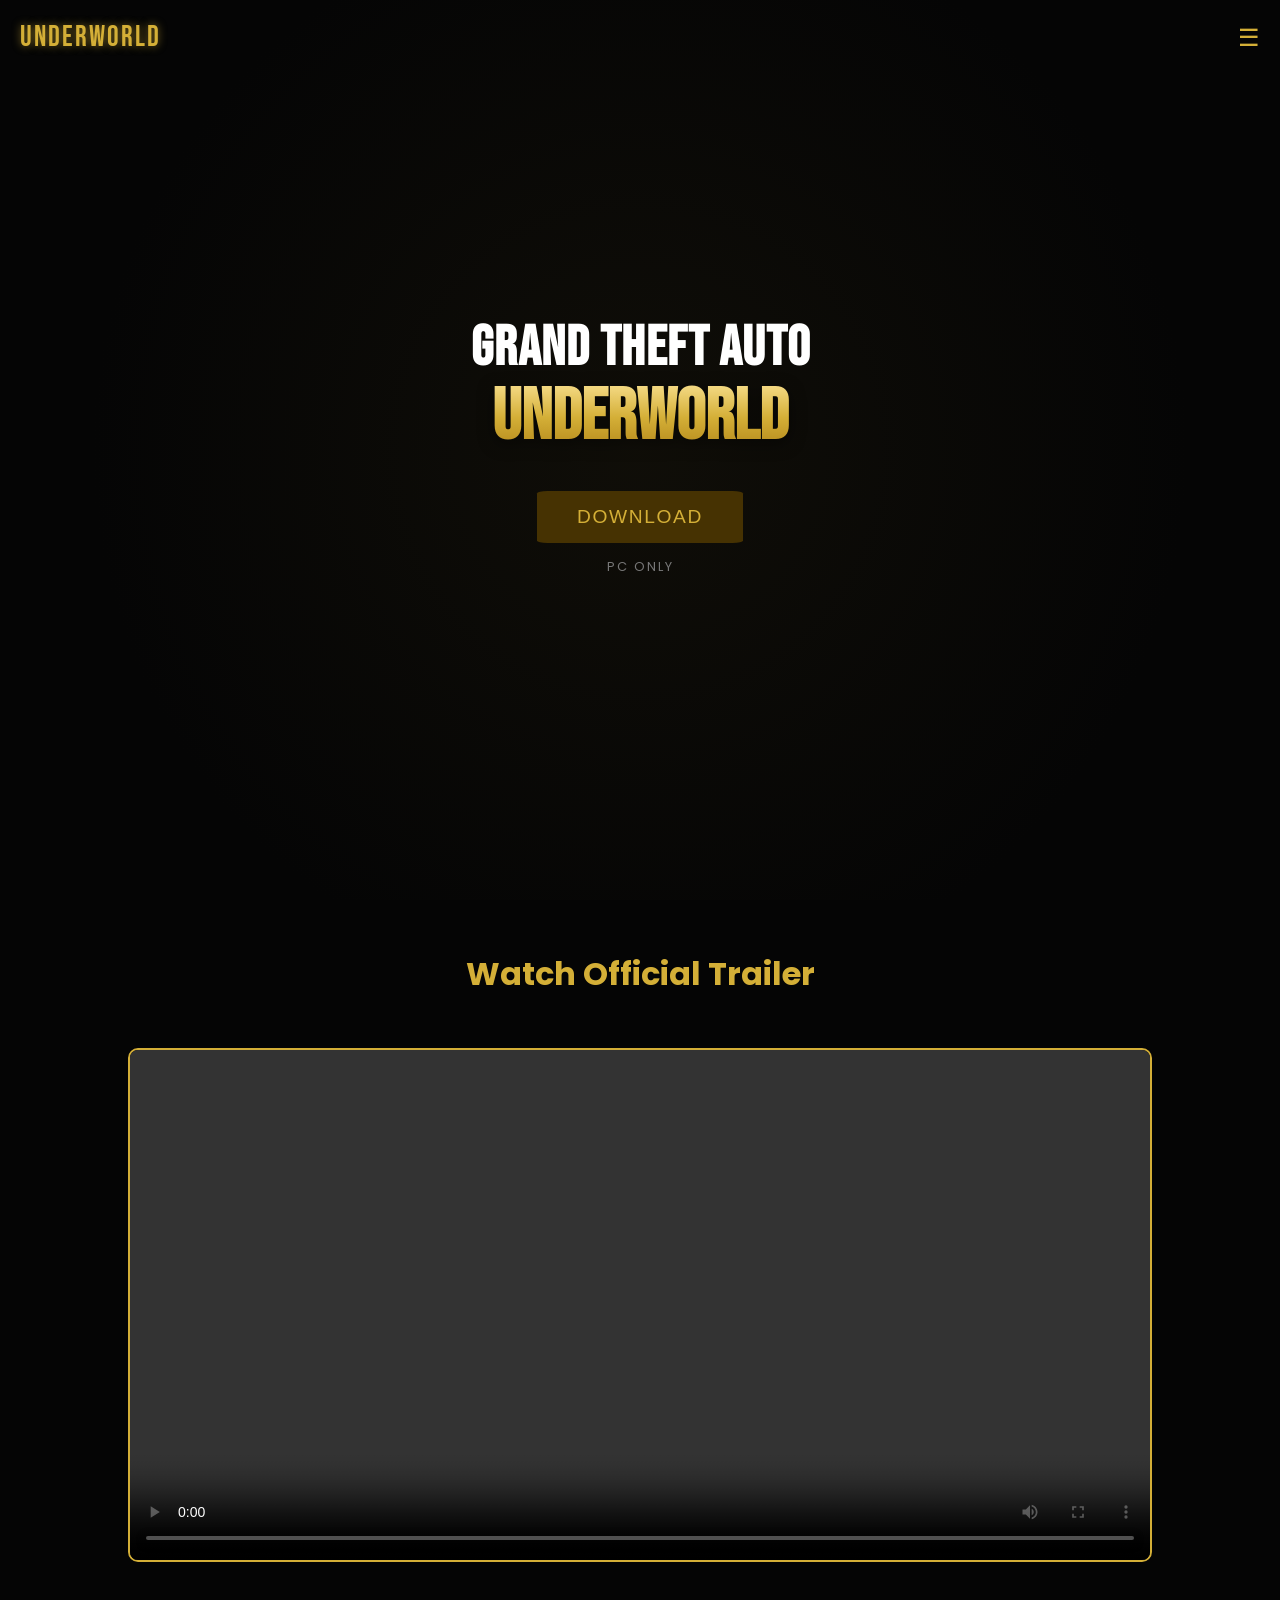
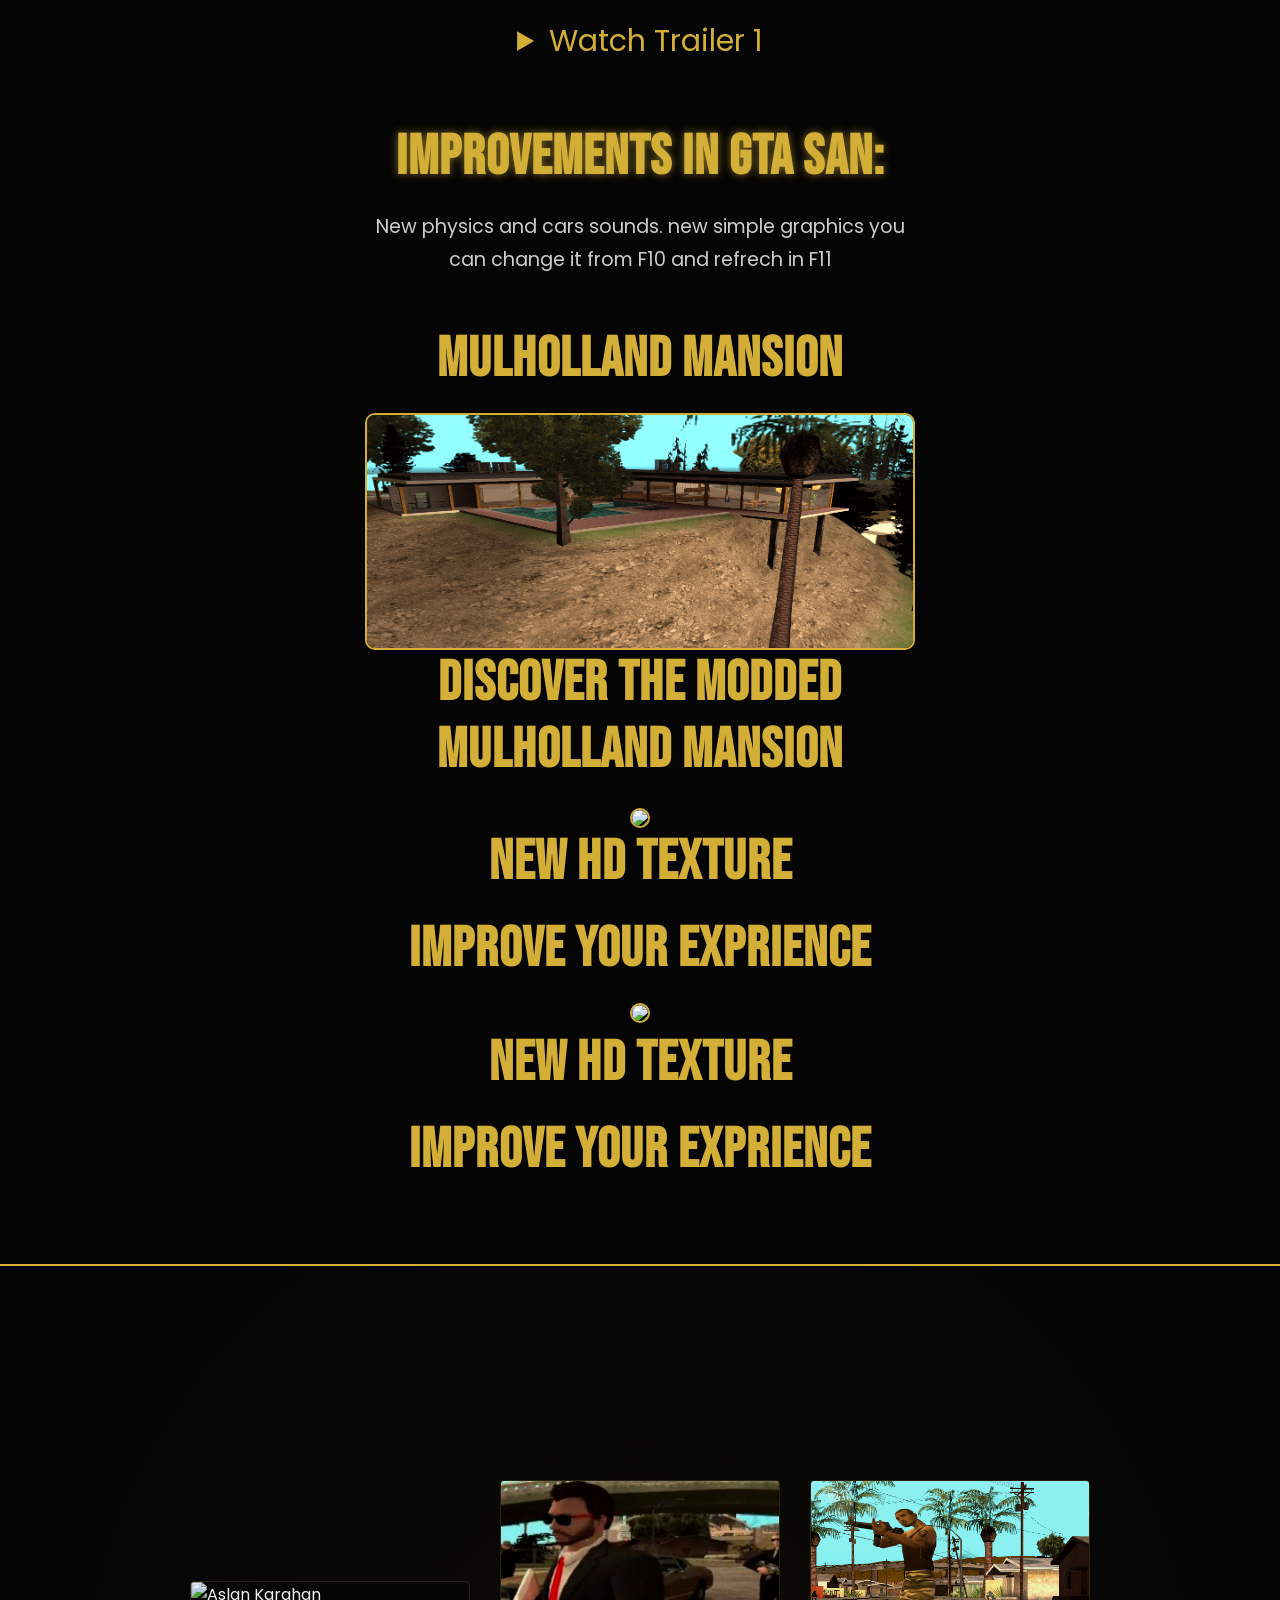
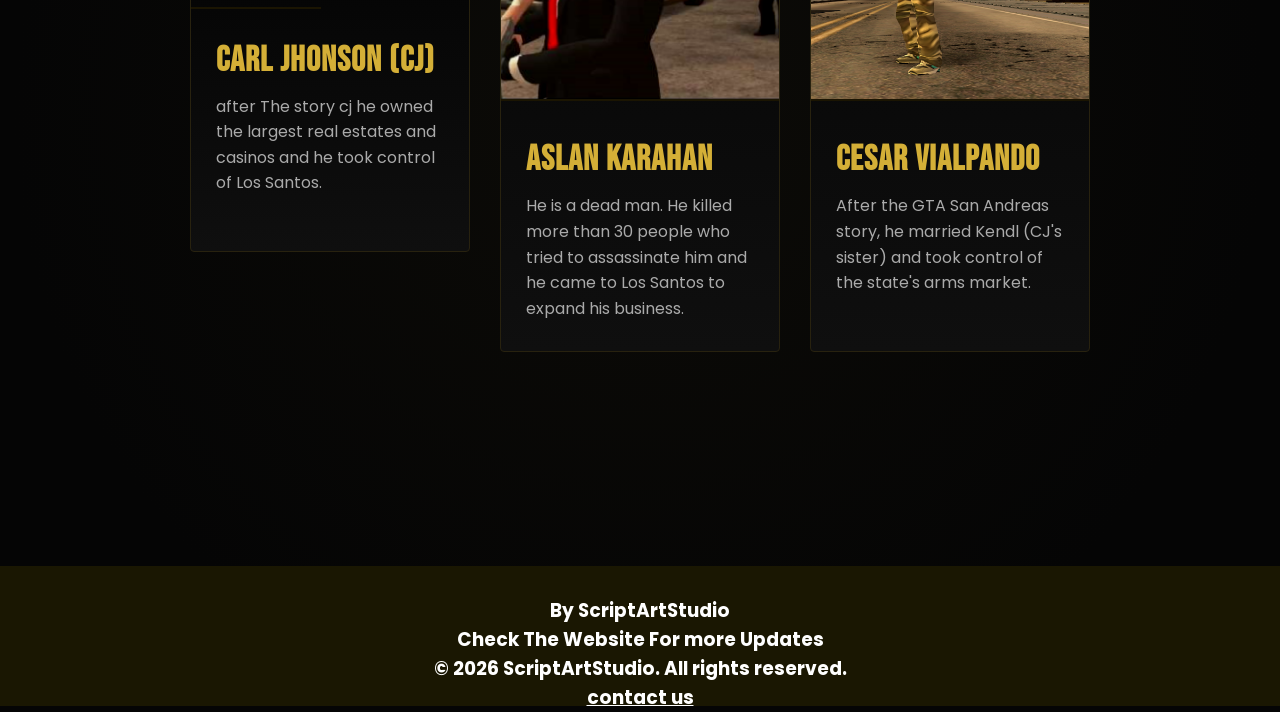
==== commit 4cf2f95b: "Add files via upload" ====
--- a/index.html
+++ b/index.html
@@ -9,24 +9,60 @@
 </head>
 <body>
 
-    <header class="main-header">
-        <div class="logo-vi">SCRIPTARTSTUDIO</div>
-        <div class="menu-icon">☰</div>
-    </header>
+
+
+<header class="main-header">
+    <div class="logo-vi">UNDERWORLD</div>
+    <div class="menu-icon" id="menuToggle">☰</div>
+</header>
+
+<nav class="sidebar-menu" id="sidebarMenu">
+    <div class="close-icon" id="menuClose">×</div>
+    <ul>
+        <li><a href="#">Home</a></li>
+        <li><a href="#imp1">Game improvements</a></li>
+        <li><a href="#character">Characters</a></li>
+        <li><a href="Download.html">Mod Download</a></li>
+    </ul>
+</nav>
+
+
+<script>
+    const menuToggle = document.getElementById('menuToggle');
+    const menuClose = document.getElementById('menuClose');
+    const sidebarMenu = document.getElementById('sidebarMenu');
+
+    menuToggle.addEventListener('click', () => {
+        sidebarMenu.classList.add('active');
+    });
+
+    menuClose.addEventListener('click', () => {
+        sidebarMenu.classList.remove('active');
+    });
+</script>
+
 
     <section class="hero-section">
         <div class="game-logo">
             <h1>Grand Theft Auto</h1>
             <h2 class="sub-logo">UNDERWORLD</h2>
         </div>
-        <p class="release-date"><button class="cta-button" style="display:block; margin: 0 auto;" font="pricedown" onclick="window.location.href">Coming June 13, 2026</button></p>
-        <div class="platforms">PC ONLY / MODLOADER</div>
+        <p class="release-date"><button class="cta-button" style="display:block; margin: 0 auto;" font="pricedown" onclick="window.location.href='download.html'">DOWNLOAD</button></p>
+        <div class="platforms">PC ONLY</div>
     </section>
     <br><br>
 <h1 style="color: #d4af37" align="center">Watch Official Trailer</h1><br><br>
-   <div align="center"><video src="Official Tr GTA UnderWorld.mp4" align="center" controls width="80%"></video></div>
+   <div align="center" class="tro"><video src="Official Tr GTA UnderWorld.mp4" align="center" controls width="80%" style="max-width: 100%;"></video></div>
+  <br><br>
+  
+  
+  
+   <details style="color:#d4af37;" align="center" >
+<summary style="font-size:30px">Watch Trailer 1</summary><br><br>
+<div class="tro"><video controls src="Tr1-B.mp4" width="80%"></video></div>
+</details>
     <section class="story-section">
-        <div class="imp1"><h3>improvements in GTA San:</h3></div>
+        <div class="imp1"><h3 id="imp1">improvements in GTA San:</h3></div>
         <p class="story-text">
             New physics and cars sounds. new simple graphics you can change it from F10 and refrech in F11
 
@@ -74,28 +110,29 @@
 <div class="rod1"></div>
 
 
-<section class="characters-showcase">
+<section class="characters-showcase" id="character">
         
         <div class="character-card">
             <div class="char-img-box">
-                <img src="Aslan.png" alt="Aslan Karahan">
+                <img src="cj2.png" alt="Aslan Karahan">
             </div>
             <div class="char-info-box">
-                <h3 class="char-title">ASLAN KARAHAN</h3>
+                <h3 class="char-title">Carl Jhonson (CJ)</h3>
                 <p class="char-description">
-                    He is a dead man. He killed more than 30 people who tried to assassinate him and he came to Los Santos to expand his business.
+                    after The story cj he owned the largest real estates and casinos and he took control of Los Santos.
                 </p>
+                <br>
             </div>
         </div>
 
         <div class="character-card">
             <div class="char-img-box">
-                <img src="cj2.png" alt="Carl Jhonson (CJ)">
+                <img src="Aslan.png" alt="Carl Jhonson (CJ)">
             </div>
             <div class="char-info-box">
-                <h3 class="char-title">Carl Jhonson (CJ)</h3>
-                <p class="char-description">
-                  after The story cj he owned the largest real estates and casinos and he took control of Los Santos.<br><br>
+                <h3 class="char-title">ASLAN KARAHAN</h3>
+                <p class="char-description">He is a dead man. He killed more than 30 people who tried to assassinate him and he came to Los Santos to expand his business.
+                  <br>
                 </p>
             </div>
         </div>
--- a/style.css
+++ b/style.css
@@ -3,6 +3,75 @@
     padding: 0;
     box-sizing: border-box;
 }
+
+html, body {
+    max-width: 100%;
+    margin: 0;
+    padding: 0;
+}
+
+
+.sidebar-menu {
+    position: fixed;
+    top: 0;
+    right: -300px;
+    width: 300px;
+    height: 100vh;
+    background-color: #0a0a0a;
+    border-left: 2px solid #28220f;
+    z-index: 100;
+    transition: 0.4s ease;
+    padding: 40px 30px;
+}
+
+.sidebar-menu.active {
+    right: 0;
+}
+
+.close-icon {
+    font-size: 2.5rem;
+    color: #d4af37;
+    cursor: pointer;
+    text-align: right;
+    margin-bottom: 40px;
+    line-height: 1;
+}
+
+.sidebar-menu ul {
+    list-style: none;
+}
+
+.sidebar-menu ul li {
+    margin-bottom: 25px;
+}
+
+.sidebar-menu ul li a {
+    font-family: 'Bebas Neue', sans-serif;
+    font-size: 1.8rem;
+    color: #ffffff;
+    text-decoration: none;
+    letter-spacing: 1px;
+    display: block;
+    transition: 0.3s;
+}
+
+.sidebar-menu ul li a:hover {
+    color: #d4af37;
+    padding-left: 10px;
+}
+
+
+.tro video {
+    border: 2px solid #d4af37;
+    border-radius: 10px;
+}
+
+
+
+
+
+
+
 
 body {
     background-color: #050505;
@@ -275,14 +344,7 @@
     background: radial-gradient(circle, rgba(40,34,15,0.2) 0%, rgba(5,5,5,1) 80%);
 }
 
-.character-card {
-    flex: 0 0 320px;
-    background: linear-gradient(to bottom, #050505, #0f0f0f);
-    border: 1px solid #28220f;
-    border-radius: 4px;
-    overflow: hidden;
-    transition: 0.3s ease;
-}
+
 
 .character-card:hover {
     transform: translateY(-8px);
@@ -367,8 +429,32 @@
     max-width: 100%;
 }
 
-
-
-
-
-
+.characters-container {
+    display: flex;
+    gap: 15px;
+    padding: 15px;
+    width: 100%;
+    max-width: 100%;
+    overflow-x: auto; /* يجعل التمرير داخل الصندوق فقط */
+    white-space: nowrap;
+    -webkit-overflow-scrolling: touch; /* لجعل التمرير ناعماً وسلساً على هواتف الآيفون والأندرويد */
+}
+
+.character-card {
+    flex: 0 0 280px; /* تحديد عرض ثابت للكارت على الجوال دون التوسع */
+    background: linear-gradient(to bottom, #050505, #0f0f0f);
+    border: 1px solid #28220f;
+    border-radius: 4px;
+    overflow: hidden;
+    transition: 1s ease;
+}
+
+.char-img-box img {
+    width: 100%;
+    height: 220px;
+    object-fit: cover;
+}
+
+
+
+
